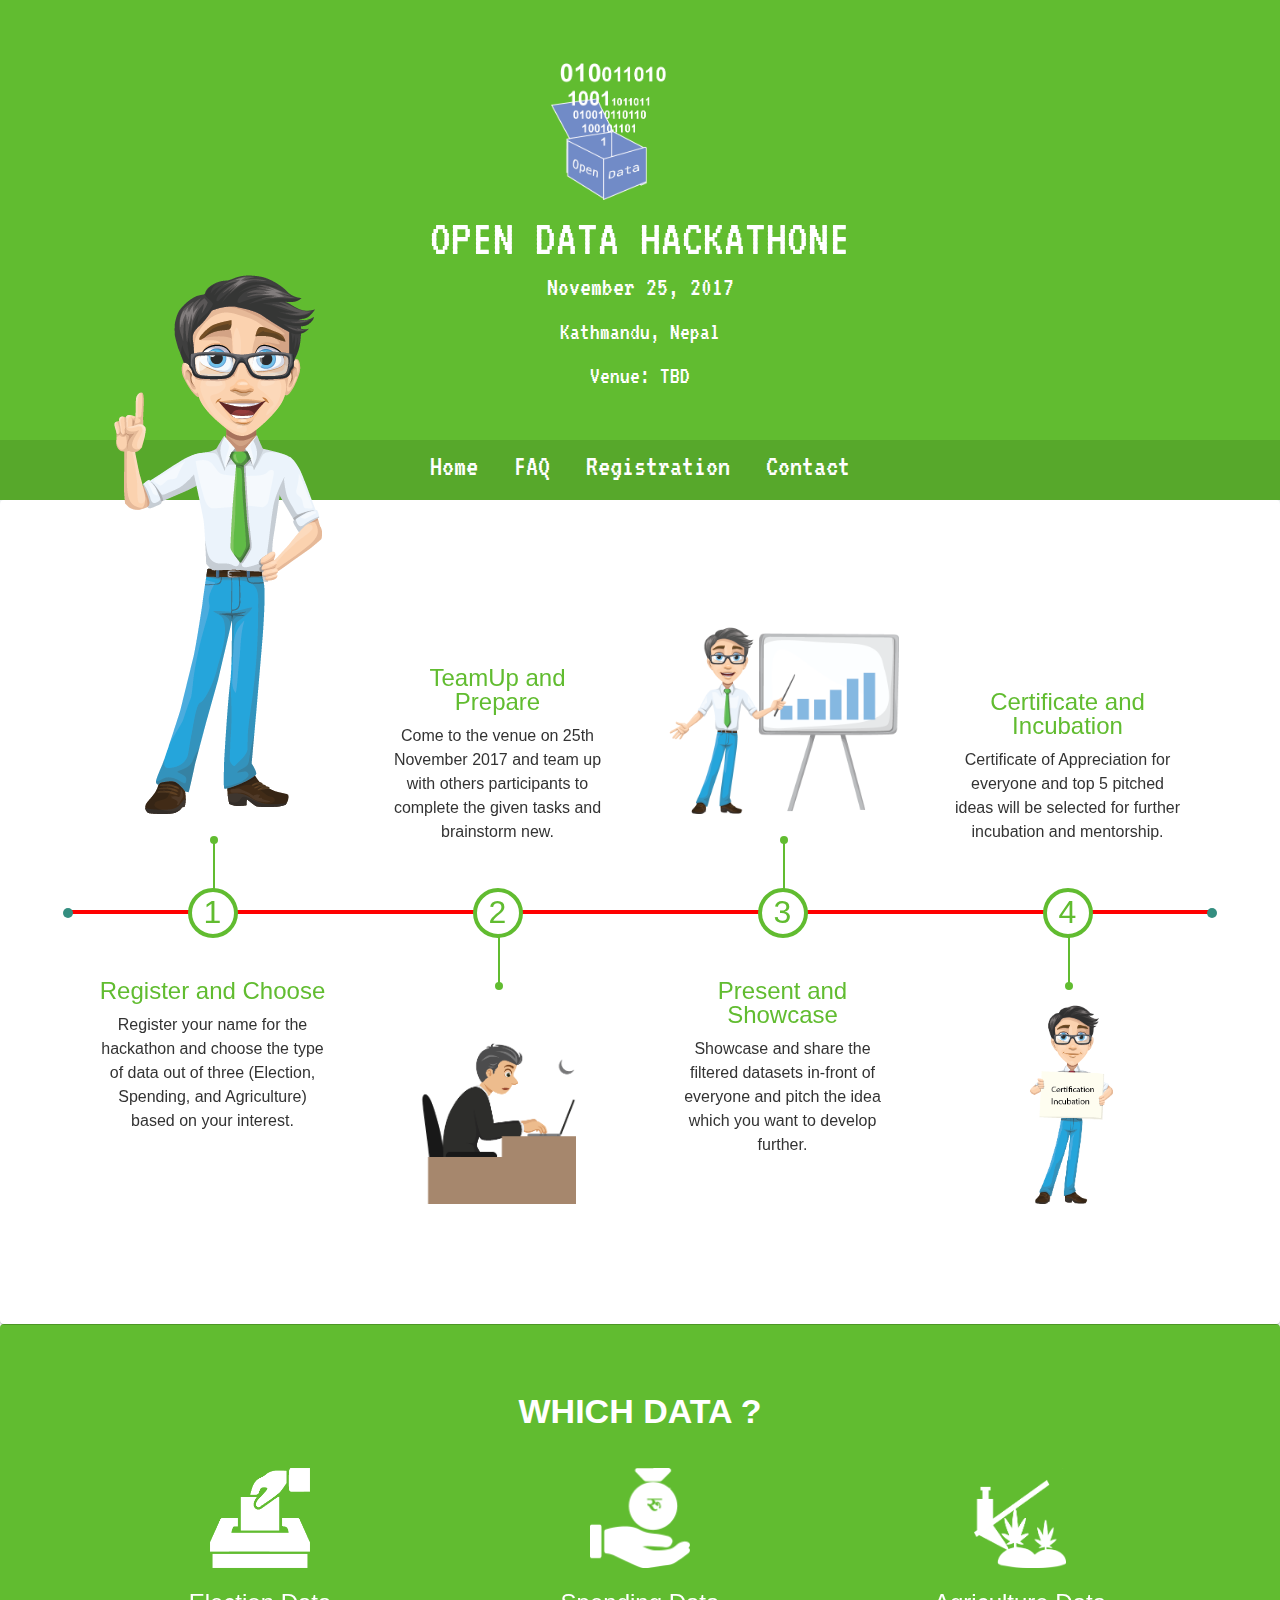
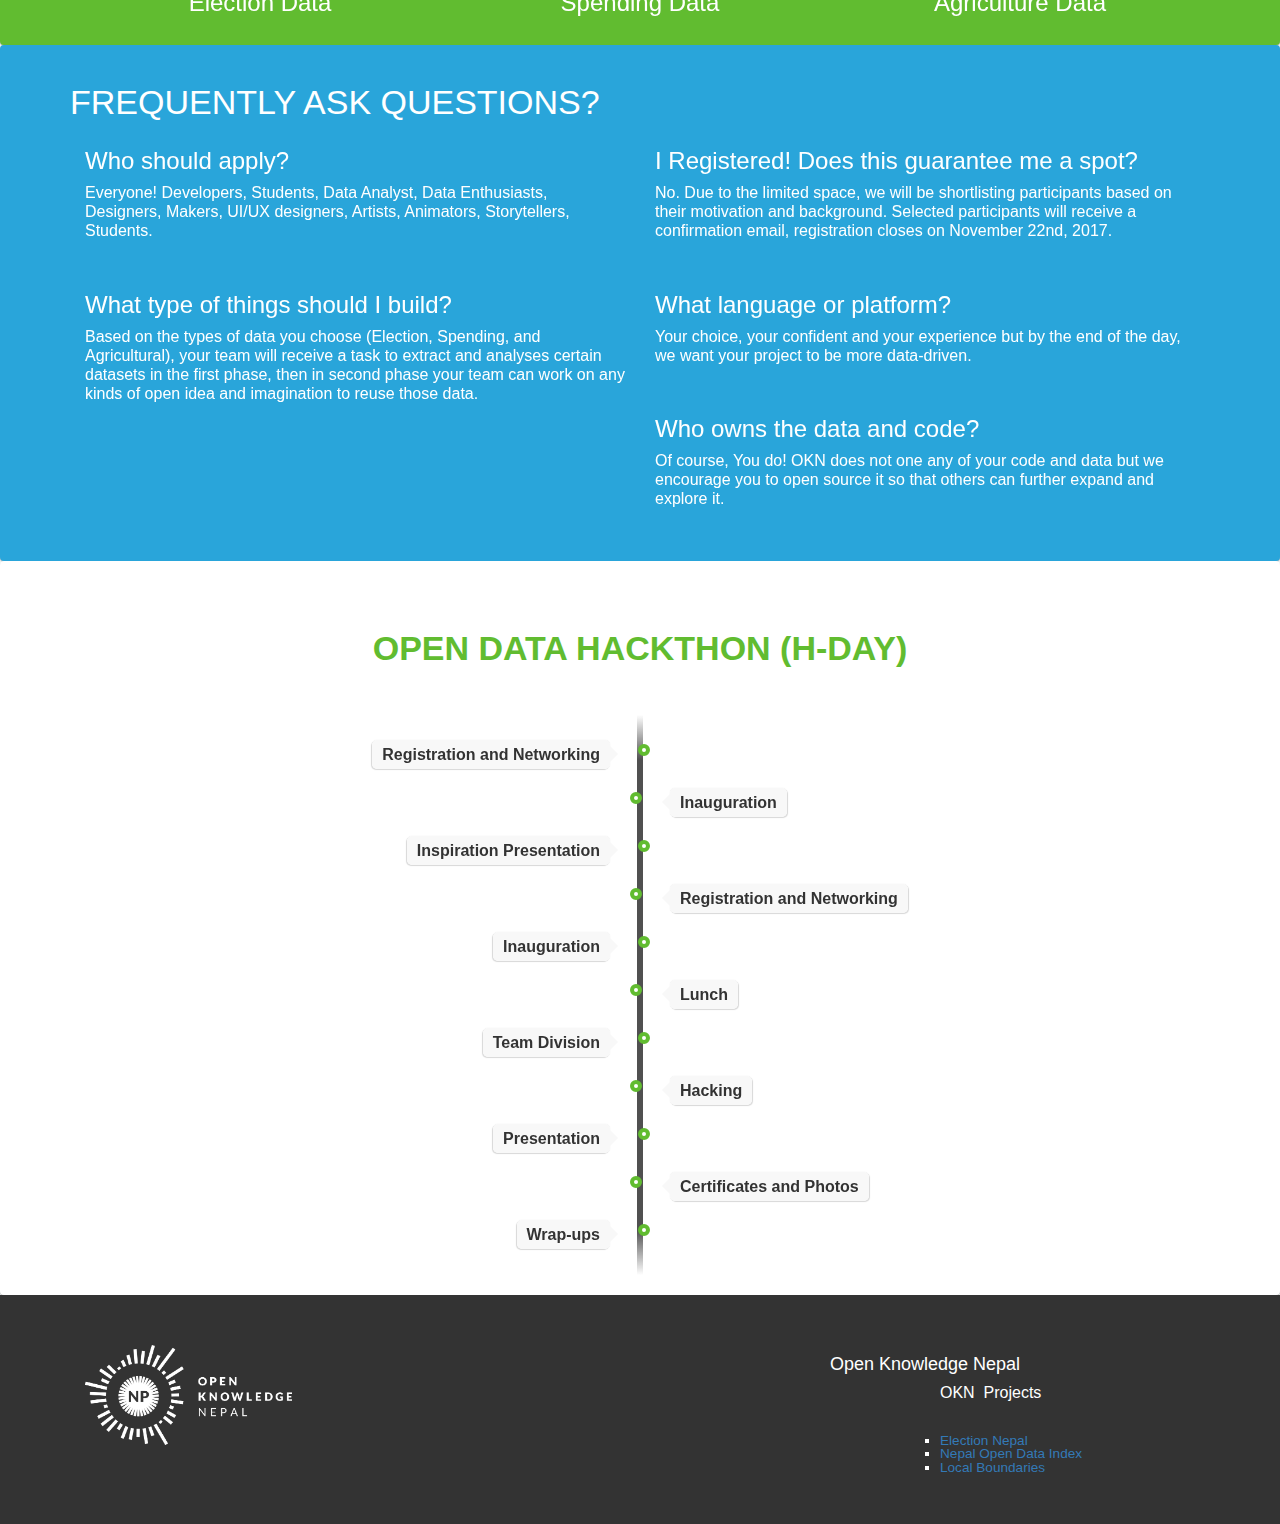
==== hackathon/index.html @ 84416dfc "UPDATE" ====
<!DOCTYPE html>
<html >
<head>
  <meta charset="UTF-8">
        <title> OKN | OPEN DATA HACKATHONE </title>



  <link rel="stylesheet" href="https://maxcdn.bootstrapcdn.com/bootstrap/3.3.7/css/bootstrap.min.css">
  <link rel="stylesheet" href="css/style.css">


  
</head>
  
  <header>
    <img src="images/data.png" height="200px" ></img>
    <h1>Open Data Hackathone</h1>
    <h2>November 25, 2017</h2>
    <h3>Kathmandu, Nepal</h3>
  <h3> Venue: TBD </h3>
    <nav>
      <a href="http://odap.oknp.org">Home</a>
      <a href="#FAQ">FAQ</a>
      <a href="https://goo.gl/forms/lzA3d8S7nV1Gvl553">Registration</a>
      <a  href="mailto:openknowledgenepal@gmail.com?Subject=Open%20Data%20Hackathon">Contact</a>
    </nav>
  </header>

  <section class="ps-timeline-sec">
    <div class="container">
      <ol class="ps-timeline">
        <li>
          <div class="img-handler-top">
            <img src="images/pitch.png" alt=""/>
          </div>
          <div class="ps-bot">
            <h3>Register and Choose</h3>
            <p>Register your name for the hackathon and choose the type of data out of three (Election, Spending, and Agriculture) based on your interest.</p>
          </div>
          <span class="ps-sp-top">1</span>
        </li>
        <li>
          <div class="img-handler-bot">
            <img src="images/prepare.png" alt=""/ height="200px">
          </div>
          <div class="ps-top">
            <h3>TeamUp and Prepare</h3>
            <p>Come to the venue on 25th November 2017 and team up with others participants to complete the given tasks and brainstorm new.
            </p>
          </div>
          <span class="ps-sp-bot">2</span>
        </li>
        <li>
          <div class="img-handler-top">
            <img src="images/present.png" height="200px" alt=""/>
          </div>
          <div class="ps-bot">
            <h3>Present and Showcase</h3>
            <p>Showcase and share the filtered datasets in-front of everyone and pitch the idea which you want to develop further.
            </p>
          </div>
          <span class="ps-sp-top">3</span>
        </li>
        <li>
          <div class="img-handler-bot">
            <img src="images/price.png" height="200px" alt=""/>
          </div>
          <div class="ps-top">
            <h3>Certificate and Incubation</h3>
            <p>Certificate of Appreciation for everyone and top 5 pitched ideas will be selected for further incubation and mentorship.</p>
          </div>
          <span class="ps-sp-bot">4</span>
        </li>
       

      </ol>
    </div>
  </section>
  <section class="section-green">
    <div class="container">
      <h2 class="section-title">Which Data ?</h2>
      <div class="col-sm-4 text-center">
        <img src="images/election.png" height="100px" ></img>
        <h3>Election Data</h3>
      </div>
      <div class="col-sm-4 text-center">
        <img src="images/spending.png" height="100px" ></img>
        <h3>Spending Data</h3>

      </div>
      <div class="col-sm-4 text-center">
        <img src="images/climate.png" height="100px" ></img>
        <h3>Agriculture Data</h3>
      </div>

      </div>
  </section>
  <section id="FAQ" class="section-blue">
    <div class="container ">
      <h2 class="white">Frequently Ask Questions?</h2>
      <div class="col-sm-6">
      <h3>Who should apply?</h3>
        <p>Everyone! Developers, Students, Data Analyst, Data Enthusiasts, Designers, Makers, UI/UX designers, Artists, Animators, Storytellers, Students.</P>
      </div>
      <div class="col-sm-6">
       <h3>I Registered! Does this guarantee me a spot?</h3>
        <p>No. Due to the limited space, we will be shortlisting participants based on their motivation and background. Selected participants will receive a confirmation email, registration closes on November 22nd, 2017.</P>
      </div>
      <div class="col-sm-6">
        <h3>What type of things should I build?</h3>
        <p>Based on the types of data you choose (Election, Spending, and Agricultural), your team will receive a task to extract and analyses certain datasets in the first phase, then in second phase your team can work on any kinds of open idea and imagination to reuse those data.</p>
      </div>
      <div class="col-sm-6">
        <h3>What language or platform?</h3>
        <p>Your choice, your confident and your experience but by the end of the day, we want your project to be more data-driven.</p>
      </div>
      <div class="col-sm-6">
        <h3>Who owns the data and code?</h3>
        <p>Of course, You do! OKN does not one any of your code and data but we encourage you to open source it so that others can further expand and explore it.</p>
      </div>
    </div>


  </section>
  <link href='https://fonts.googleapis.com/css?family=Open+Sans:400,300,300italic,400italic,600,600italic,700,700italic' rel='stylesheet' type='text/css'>
  
<!-- The Timeline -->
<section>
      <h2 class="section-title green">Open Data Hackthon (H-Day)</h2>
<ul class="timeline">
  <li>
    <div class="direction-l">
      <div class="flag-wrapper">
        <span class="flag">Registration and Networking</span>
      </div>
    </div>
  </li>
  <li>
    <div class="direction-r">
      <div class="flag-wrapper">
        <span class="flag">Inauguration</span>
      </div>
    </div>
  </li>
  <li>
    <div class="direction-l">
      <div class="flag-wrapper">
        <span class="flag">Inspiration Presentation</span>
      </div>
    </div>
  </li>
    <li>
    <div class="direction-r">
      <div class="flag-wrapper">
        <span class="flag">Registration and Networking</span>
      </div>
    </div>
  </li>
    <li>
    <div class="direction-l">
      <div class="flag-wrapper">
        <span class="flag">Inauguration</span>
      </div>
    </div>
  </li>
    <li>
    <div class="direction-r">
      <div class="flag-wrapper">
        <span class="flag">Lunch</span>
      </div>
    </div>
  </li>
    <li>
    <div class="direction-l">
      <div class="flag-wrapper">
        <span class="flag">Team Division</span>
      </div>
    </div>
  </li>
      <li>
    <div class="direction-r">
      <div class="flag-wrapper">
        <span class="flag">Hacking</span>
      </div>
    </div>
  </li>
  <li>
    <div class="direction-l">
      <div class="flag-wrapper">
        <span class="flag">Presentation</span>
      </div>
    </div>
  </li>
  <li>
    <div class="direction-r">
      <div class="flag-wrapper">
        <span class="flag">Certificates and Photos</span>
      </div>
    </div>
  </li>
  <li>
    <div class="direction-l">
      <div class="flag-wrapper">
        <span class="flag">Wrap-ups</span>
      </div>
    </div>
  </li>
</ul>

</section>

  <!--<div class="wrapper">-->
    <!--<section id='steezy'>-->
      <!--<h2> This is some steezy stuff</h2>-->
      <!--<p>Lorem ipsum dolor sit amet, consectetur adipisicing elit. Harum enim sunt delectus, reiciendis omnis laudantium animi, et nulla quidem, aliquam aliquid. A consectetur deleniti voluptates eius neque, voluptate voluptatibus nostrum! Lorem ipsum dolor sit amet, consectetur adipisicing elit. Ex libero cupiditate deserunt earum, fuga, ab labore esse animi, nihil est tenetur non delectus perferendis. Maxime accusamus ea rem sint at!</p>-->

      <!--<p>Lorem ipsum dolor sit amet, consectetur adipisicing elit. Harum enim sunt delectus, reiciendis omnis laudantium animi, et nulla quidem, aliquam aliquid. A consectetur deleniti voluptates eius neque, voluptate voluptatibus nostrum! Lorem ipsum dolor sit amet, consectetur adipisicing elit. A ut aspernatur omnis neque iusto. Veritatis rem ad atque optio perferendis. Dolorum qui consequatur, repellat soluta impedit porro totam molestiae sit.</p>-->

      <!--<p>Lorem ipsum dolor sit amet, consectetur adipisicing elit. Harum enim sunt delectus, reiciendis omnis laudantium animi, et nulla quidem, aliquam aliquid. A consectetur deleniti voluptates eius neque, voluptate voluptatibus nostrum! Lorem ipsum dolor sit amet, consectetur adipisicing elit. Possimus iusto, omnis quas, rem minus cupiditate, sunt voluptates minima sint nemo ipsa itaque consequatur dolor, quam necessitatibus vitae. Quod, eaque, quam.</p>-->

      <!--<p>Lorem ipsum dolor sit amet, consectetur adipisicing elit. Harum enim sunt delectus, reiciendis omnis laudantium animi, et nulla quidem, aliquam aliquid. A consectetur deleniti voluptates eius neque, voluptate voluptatibus nostrum!</p>-->

      <!--<p>Lorem ipsum dolor sit amet, consectetur adipisicing elit. Harum enim sunt delectus, reiciendis omnis laudantium animi, et nulla quidem, aliquam aliquid. A consectetur deleniti voluptates eius neque, voluptate voluptatibus nostrum!</p>-->
    <!--</section>-->

    <!--<section id='real'>-->
      <!--<h2> Keepin' it real</h2>-->
      <!--<p>Lorem ipsum dolor sit amet, consectetur adipisicing elit. Harum enim sunt delectus, reiciendis omnis laudantium animi, et nulla quidem, aliquam aliquid. A consectetur deleniti voluptates eius neque, voluptate voluptatibus nostrum!</p>-->

      <!--<p>Lorem ipsum dolor sit amet, consectetur adipisicing elit. Harum enim sunt delectus, reiciendis omnis laudantium animi, et nulla quidem, aliquam aliquid. A consectetur deleniti voluptates eius neque, voluptate voluptatibus nostrum!</p>-->

      <!--<p>Lorem ipsum dolor sit amet, consectetur adipisicing elit. Harum enim sunt delectus, reiciendis omnis laudantium animi, et nulla quidem, aliquam aliquid. A consectetur deleniti voluptates eius neque, voluptate voluptatibus nostrum!</p>-->

      <!--<p>Lorem ipsum dolor sit amet, consectetur adipisicing elit. Harum enim sunt delectus, reiciendis omnis laudantium animi, et nulla quidem, aliquam aliquid. A consectetur deleniti voluptates eius neque, voluptate voluptatibus nostrum!</p>-->

      <!--<p>Lorem ipsum dolor sit amet, consectetur adipisicing elit. Harum enim sunt delectus, reiciendis omnis laudantium animi, et nulla quidem, aliquam aliquid. A consectetur deleniti voluptates eius neque, voluptate voluptatibus nostrum!</p>-->

    <!--</section>-->

    <!--<section id='big'>-->
      <!--<h2>Go big, or go home</h2>-->
      <!--<p>Lorem ipsum dolor sit amet, consectetur adipisicing elit. Harum enim sunt delectus, reiciendis omnis laudantium animi, et nulla quidem, aliquam aliquid. A consectetur deleniti voluptates eius neque, voluptate voluptatibus nostrum!</p>-->

      <!--<p>Lorem ipsum dolor sit amet, consectetur adipisicing elit. Harum enim sunt delectus, reiciendis omnis laudantium animi, et nulla quidem, aliquam aliquid. A consectetur deleniti voluptates eius neque, voluptate voluptatibus nostrum!</p>-->

      <!--<p>Lorem ipsum dolor sit amet, consectetur adipisicing elit. Harum enim sunt delectus, reiciendis omnis laudantium animi, et nulla quidem, aliquam aliquid. A consectetur deleniti voluptates eius neque, voluptate voluptatibus nostrum!</p>-->

      <!--<p>Lorem ipsum dolor sit amet, consectetur adipisicing elit. Harum enim sunt delectus, reiciendis omnis laudantium animi, et nulla quidem, aliquam aliquid. A consectetur deleniti voluptates eius neque, voluptate voluptatibus nostrum!</p>-->

      <!--<p>Lorem ipsum dolor sit amet, consectetur adipisicing elit. Harum enim sunt delectus, reiciendis omnis laudantium animi, et nulla quidem, aliquam aliquid. A consectetur deleniti voluptates eius neque, voluptate voluptatibus nostrum!</p>-->

    <!--</section>-->
  <!--</div>-->
</body>
<footer>
<div class="container ">
      <div class="col-sm-6">
      <img src="images/oknlogo-white.png" class="footer-logo">
      </div>
      <div class="col-sm-6 text-center">
        <h4 class="white">Open Knowledge Nepal<br></h4></div>
          <div class="col-md-3 pull-right">
                <p class="address-bold-line" >OKN &nbsp;Projects&nbsp;</p>
                <ul class="address small" style="list-style-type:square"> 
                    <li>
                        <a href="http://electionnepal.org">Election Nepal</a>
                    </li>
                    <li>
                        <a href="http://np-city.census.okfn.org">Nepal Open Data Index</a>
                    </li>
                    <li>
                        <a href="http://localboundries.oknp.org">Local Boundaries</a>
                    </li>
                </ul>
            </div>

</footer>
  <script src='http://cdnjs.cloudflare.com/ajax/libs/jquery/2.1.3/jquery.min.js'></script>

    <script  src="js/index.js"></script>
    <script src="jquery.nav.js"></script>
  <script>
    $(document).ready(function() {
      $('#nav').onePageNav();
    });
  </script>

</body>
</html>
---- hackathon/css/style.css ----
@import url('https://fonts.googleapis.com/css?family=VT323');

html, body, div, span, applet, object, iframe,
 p, blockquote, pre,
a, abbr, acronym, address, big, cite, code,
del, dfn, em, img, ins, kbd, q, s, samp,
small, strike, strong, sub, sup, tt, var,
b, u, i, center,
dl, dt, dd, ol, ul, li,
fieldset, form, label, legend,
table, caption, tbody, tfoot, thead, tr, th, td,
article, aside, canvas, details, embed,
figure, figcaption, footer, header, hgroup,
menu, nav, output, ruby, section, summary,
time, mark, audio, video {
  margin: 0;
  padding: 0;
  border: 0;
  font: inherit;
  font-size: 100%;
  vertical-align: baseline;
}

h1,h2,h3,h4,h5,h6{
  line-height: 1;
}

html {
  line-height: 1;
}

ol, ul {
  list-style: none;
}

table {
  border-collapse: collapse;
  border-spacing: 0;
}

caption, th, td {
  text-align: left;
  font-weight: normal;
  vertical-align: middle;
}

q, blockquote {
  quotes: none;
}
q:before, q:after, blockquote:before, blockquote:after {
  content: "";
  content: none;
}

a img {
  border: none;
}

article, aside, details, figcaption, figure, footer, header, hgroup, main, menu, nav, section, summary {
  display: block;
}

* {
  -moz-box-sizing: border-box;
  -webkit-box-sizing: border-box;
  box-sizing: border-box;
}

body {
  background-color: #ecf0f1;
  font-family: helvetica, arial, sans-serif;
  font-size: 16px;
  padding-top: 330px;
  -moz-transition: padding-top 0.5s ease;
  -o-transition: padding-top 0.5s ease;
  -webkit-transition: padding-top 0.5s ease;
  transition: padding-top 0.5s ease;
}

header {
  font-family: 'VT323', monospace;
  width: 100%;
  color: #ffffff;
  height: 500px;
  background-color: #61BC30;
  text-align: center;
  position: relative;
  position: fixed;
  top: 0;
  overflow: hidden;
  -moz-transition: all 0.5s ease;
  -o-transition: all 0.5s ease;
  -webkit-transition: all 0.5s ease;
  transition: all 0.5s ease;
}
header h1{
font-size: 40px;
}

footer{
  background-color: #333;
  color: #fff;
  padding: 50px 20px;
}
header img{
  padding-top: 30px;
}
header h1  {
  font-size: 52px;
  color: #fff;
  line-height: 30px;
  text-transform: uppercase;
  font-weight: 100;
  -moz-transition: all 0.3s ease;
  -o-transition: all 0.3s ease;
  -webkit-transition: all 0.3s ease;
  transition: all 0.3s ease;
}
header h2 {
  font-size: 27px;
  color: #fff;
  text-transform: none;
  -moz-transition: all 0.3s ease;
  -o-transition: all 0.3s ease;
  -webkit-transition: all 0.3s ease;
  transition: all 0.3s ease;
}

header nav {
  position: absolute;
  bottom: 0;
  height: 60px;
  line-height: 60px;
  width: 100%;
  background-color: rgba(0, 0, 0, 0.1);
}
header nav a {
  font-size: 30px;
  color: #fff;
  display: inline-block;
  padding: 10px 15px;
  line-height: 1;
  text-decoration: none;
  -moz-border-radius: 2px;
  -webkit-border-radius: 2px;
  border-radius: 2px;
}
header nav a:hover {
  background-color: red;
  color:#fff;
  text-decoration: none;
  -moz-box-shadow: 0 0 0 1px #fff;
  -webkit-box-shadow: 0 0 0 1px #fff;
  box-shadow: 0 0 0 1px #fff;
}

h2 {
  font-size: 34px;
  text-transform: uppercase;
  font-weight: 100;
  line-height: 1;
  color: #2c3e50;
}

p {
  margin-bottom: 2rem;
  line-height: 1.2;
  font-weight: 200;
}
.white{
  color:#fff;
}
.green{
  color:#61BC30 !important;
}


.wrapper {
  width: 800px;
  margin: 0 auto;
}
.section-green{
  color:#fff;
  background-color:#61BC30 ;
}
.section-blue{
  color:#fff;
  background-color:#29A5DA ;
}

section {
  padding: 20px;
  margin: 0;
  background-color: #fff;
  -moz-border-radius: 4px;
  -webkit-border-radius: 4px;
  border-radius: 4px;
  -moz-box-shadow: 0 1px 0 rgba(0, 0, 0, 0.2);
  -webkit-box-shadow: 0 1px 0 rgba(0, 0, 0, 0.2);
  box-shadow: 0 1px 0 rgba(0, 0, 0, 0.2);
}
.section-title{
  padding:30px 0;
  color:#fff;
  font-weight: 800;
  font-size: 34px;
  text-align: center;
}

.footer-logo{
  height: 100px;
}



.ps-timeline-sec {
  margin-top: 170px;
  position: relative;
  background: #fff;
}
.ps-timeline-sec .container {
  position: relative;
}
@media screen and (max-width: 767px) {
  .ps-timeline-sec .container ol:before {
    background: #348e80;
    content: "";
    width: 10px;
    height: 10px;
    border-radius: 100%;
    position: absolute;
    top: 130px !important;
    left: 36px !important;
  }
  .ps-timeline-sec .container ol:after {
    background: #348e80;
    content: "";
    width: 10px;
    height: 10px;
    border-radius: 100%;
    position: absolute;
    top: inherit !important;
    left: 36px;
  }
  .ps-timeline-sec .container ol.ps-timeline {
    margin: 130px 0 !important;
    border-left: 2px solid #348e80;
    padding-left: 0 !important;
    padding-top: 120px !important;
    border-top: 0 !important;
    margin-left: 25px !important;
  }
  .ps-timeline-sec .container ol.ps-timeline li {
    height: 220px;
    float: none !important;
    width: inherit !important;
  }
  .ps-timeline-sec .container ol.ps-timeline li:nth-child(2) .img-handler-bot img {
    width: 70px;
  }
  .ps-timeline-sec .container ol.ps-timeline li:last-child {
    margin: 0;
    bottom: 0 !important;
    height: 120px;
  }
  .ps-timeline-sec .container ol.ps-timeline li:last-child .img-handler-bot {
    bottom: 40px !important;
    width: 40% !important;
    margin-left: 25px !important;
    margin-top: 0 !important;
  }
  .ps-timeline-sec .container ol.ps-timeline li:last-child .img-handler-bot img {
    width: 100%;
  }
  .ps-timeline-sec .container ol.ps-timeline li:last-child .ps-top {
    margin-bottom: 0 !important;
    top: 20px;
    width: 50% !important;
  }
  .ps-timeline-sec .container ol.ps-timeline li span {
    left: 0 !important;
  }
  .ps-timeline-sec .container ol.ps-timeline li span.ps-sp-top:before {
    content: none !important;
  }
  .ps-timeline-sec .container ol.ps-timeline li span.ps-sp-top:after {
    content: none !important;
  }
  .ps-timeline-sec .container ol.ps-timeline li span.ps-sp-bot:before {
    content: none !important;
  }
  .ps-timeline-sec .container ol.ps-timeline li span.ps-sp-bot:after {
    content: none !important;
  }
  .ps-timeline-sec .container ol.ps-timeline li .img-handler-top {
    position: absolute !important;
    bottom: 150px !important;
    width: 30% !important;
    float: left !important;
    margin-left: 35px !important;
    margin-bottom: 0 !important;
  }
  .ps-timeline-sec .container ol.ps-timeline li .img-handler-top img {
    margin: 0 auto !important;
    width: 80% !important;
  }
  .ps-timeline-sec .container ol.ps-timeline li .img-handler-bot {
    position: absolute !important;
    bottom: 115px !important;
    width: 30% !important;
    float: left !important;
    margin-left: 35px !important;
    margin-bottom: 0 !important;
  }
  .ps-timeline-sec .container ol.ps-timeline li p {
    text-align: left !important;
    width: 100% !important;
    margin: 0 auto !important;
    margin-top: 0px !important;
  }
  .ps-timeline-sec .container ol.ps-timeline li .ps-top {
    width: 60% !important;
    float: right !important;
    right: 0;
    top: -40px;
  }
  .ps-timeline-sec .container ol.ps-timeline li .ps-bot {
    width: 60% !important;
    float: right !important;
    right: 0;
    top: -40px;
  }
}
.ps-timeline-sec .container ol:before {
  background: #348e80;
  content: "";
  width: 10px;
  height: 10px;
  border-radius: 100%;
  position: absolute;
  left: 8px;
  top: 49.5%;
}
.ps-timeline-sec .container ol:after {
  background: #348e80;
  content: "";
  width: 10px;
  height: 10px;
  border-radius: 100%;
  position: absolute;
  right: 8px;
  top: 49.5%;
}
.ps-timeline-sec .container ol.ps-timeline {
  margin: 390px 0;
  padding: 0;
  border-top: 4px solid red;
  list-style: none;
}
.ps-timeline-sec .container ol.ps-timeline li {
  float: left;
  width: 25%;
  padding-top: 30px;
  position: relative;
}
.ps-timeline-sec .container ol.ps-timeline li span {
  width: 50px;
  height: 50px;
  margin-left: -25px;
  background: #fff;
  border: 4px solid ;
  border-radius: 50%;
  box-shadow: 0 0 0 0px #fff;
  text-align: center;
  line-height: 40px;
  color: #61BC30;
  font-size: 2em;
  font-style: normal;
  position: absolute;
  top: -26px;
  left: 50%;
}
.ps-timeline-sec .container ol.ps-timeline li span.ps-sp-top:before {
  content: '';
  color: #61BC30;
  width: 2px;
  height: 50px;
  background: #61BC30;
  position: absolute;
  top: -50px;
  left: 50%;
}
.ps-timeline-sec .container ol.ps-timeline li span.ps-sp-top:after {
  content: '';
  color: #61BC30;
  width: 8px;
  height: 8px;
  background: #61BC30;
  position: absolute;
  bottom: 90px;
  left: 44%;
  border-radius: 100%;
}
.ps-timeline-sec .container ol.ps-timeline li span.ps-sp-bot:before {
  content: '';
  color: #61BC30;
  width: 2px;
  height: 50px;
  background: #61BC30;
  position: absolute;
  bottom: -50px;
  left: 50%;
}
.ps-timeline-sec .container ol.ps-timeline li span.ps-sp-bot:after {
  content: '';
  color: #61BC30;
  width: 8px;
  height: 8px;
  background: #61BC30;
  position: absolute;
  top: 90px;
  left: 44%;
  border-radius: 100%;
}
.ps-timeline-sec .container ol.ps-timeline li .img-handler-top {
  position: absolute;
  bottom: 0;
  margin-bottom: 130px;
  width: 100%;
}
.ps-timeline-sec .container ol.ps-timeline li .img-handler-top img {
  display: table;
  margin: 0 auto;
}
.ps-timeline-sec .container ol.ps-timeline li .img-handler-bot {
  position: absolute;
  margin-top: 60px;
  width: 100%;
}
.ps-timeline-sec .container ol.ps-timeline li .img-handler-bot img {
  display: table;
  margin: 0 auto;
}
.ps-timeline-sec .container ol.ps-timeline li p {
  text-align: center;
  width: 80%;
  margin: 0 auto;
  line-height: 1.5;
  font-weight: 300;
}
.ps-timeline-sec .container ol.ps-timeline li h3 {
  color: #61BC30;
  font-size: 24px;
  text-align: center;
  width: 80%;
  margin: 0 auto;
  padding-bottom: 10px;
}
.ps-timeline-sec .container ol.ps-timeline li .ps-top {
  position: absolute;
  bottom: 0;
  margin-bottom: 100px;
}
.ps-timeline-sec .container ol.ps-timeline li .ps-bot {
  position: absolute;
  margin-top: 35px;
}



.timeline {
  position: relative;
  width: 660px;
  margin: 0 auto;
  margin-top: 20px;
  padding: 1em 0;
  list-style-type: none;
}

.timeline:before {
  position: absolute;
  left: 50%;
  top: 0;
  content: ' ';
  display: block;
  width: 6px;
  height: 100%;
  margin-left: -3px;
  background: rgb(80,80,80);
  background: -moz-linear-gradient(top, rgba(80,80,80,0) 0%, rgb(80,80,80) 8%, rgb(80,80,80) 92%, rgba(80,80,80,0) 100%);
  background: -webkit-gradient(linear, left top, left bottom, color-stop(0%,rgba(30,87,153,1)), color-stop(100%,rgba(125,185,232,1)));
  background: -webkit-linear-gradient(top, rgba(80,80,80,0) 0%, rgb(80,80,80) 8%, rgb(80,80,80) 92%, rgba(80,80,80,0) 100%);
  background: -o-linear-gradient(top, rgba(80,80,80,0) 0%, rgb(80,80,80) 8%, rgb(80,80,80) 92%, rgba(80,80,80,0) 100%);
  background: -ms-linear-gradient(top, rgba(80,80,80,0) 0%, rgb(80,80,80) 8%, rgb(80,80,80) 92%, rgba(80,80,80,0) 100%);
  background: linear-gradient(to bottom, rgba(80,80,80,0) 0%, rgb(80,80,80) 8%, rgb(80,80,80) 92%, rgba(80,80,80,0) 100%);
  
  z-index: 5;
}

.timeline li {
  padding: 1em 0;
}

.timeline li:after {
  content: "";
  display: block;
  height: 0;
  clear: both;
  visibility: hidden;
}

.direction-l {
  position: relative;
  width: 300px;
  float: left;
  text-align: right;
}

.direction-r {
  position: relative;
  width: 300px;
  float: right;
}

.flag-wrapper {
  position: relative;
  display: inline-block;
  
  text-align: center;
}

.flag {
  position: relative;
  display: inline;
  background: rgb(248,248,248);
  padding: 6px 10px;
  border-radius: 5px;
  
  font-weight: 600;
  text-align: left;
}

.direction-l .flag {
  -webkit-box-shadow: -1px 1px 1px rgba(0,0,0,0.15), 0 0 1px rgba(0,0,0,0.15);
  -moz-box-shadow: -1px 1px 1px rgba(0,0,0,0.15), 0 0 1px rgba(0,0,0,0.15);
  box-shadow: -1px 1px 1px rgba(0,0,0,0.15), 0 0 1px rgba(0,0,0,0.15);
}

.direction-r .flag {
  -webkit-box-shadow: 1px 1px 1px rgba(0,0,0,0.15), 0 0 1px rgba(0,0,0,0.15);
  -moz-box-shadow: 1px 1px 1px rgba(0,0,0,0.15), 0 0 1px rgba(0,0,0,0.15);
  box-shadow: 1px 1px 1px rgba(0,0,0,0.15), 0 0 1px rgba(0,0,0,0.15);
}

.direction-l .flag:before,
.direction-r .flag:before {
  position: absolute;
  top: 50%;
  right: -40px;
  content: ' ';
  display: block;
  width: 12px;
  height: 12px;
  margin-top: -10px;
  background: #fff;
  border-radius: 10px;
  border: 4px solid #61BC30;
  z-index: 10;
}

.direction-r .flag:before {
  left: -40px;
}

.direction-l .flag:after {
  content: "";
  position: absolute;
  left: 100%;
  top: 50%;
  height: 0;
  width: 0;
  margin-top: -8px;
  border: solid transparent;
  border-left-color: rgb(248,248,248);
  border-width: 8px;
  pointer-events: none;
}

.direction-r .flag:after {
  content: "";
  position: absolute;
  right: 100%;
  top: 50%;
  height: 0;
  width: 0;
  margin-top: -8px;
  border: solid transparent;
  border-right-color: rgb(248,248,248);
  border-width: 8px;
  pointer-events: none;
}





/* ================ Timeline Media Queries ================ */

@media screen and (max-width: 660px) {

.timeline {
  width: 100%;
  padding: 4em 0 1em 0;
}

.timeline li {
  padding: 2em 0;
}

.direction-l,
.direction-r {
  float: none;
  width: 100%;

  text-align: center;
}

.flag-wrapper {
  text-align: center;
}

.flag {
  background: rgb(255,255,255);
  z-index: 15;
}

.direction-l .flag:before,
.direction-r .flag:before {
  position: absolute;
  top: -30px;
  left: 50%;
  content: ' ';
  display: block;
  width: 12px;
  height: 12px;
  margin-left: -9px;
  background: #fff;
  border-radius: 10px;
  border: 4px solid rgb(255,80,80);
  z-index: 10;
}

.direction-l .flag:after,
.direction-r .flag:after {
  content: "";
  position: absolute;
  left: 50%;
  top: -8px;
  height: 0;
  width: 0;
  margin-left: -8px;
  border: solid transparent;
  border-bottom-color: rgb(255,255,255);
  border-width: 8px;
  pointer-events: none;
}






}



/* Sticky Header Style */
/* ---------------------------------------- */
body.sticky-header {
  padding-top: 100px;
}
body.sticky-header header {
  z-index: 99;
  height: 60px;
  background-color: rgba(52, 152, 219, 0.9);
}
body.sticky-header header h1 {
  -moz-transform: scale(0, 0);
  -ms-transform: scale(0, 0);
  -webkit-transform: scale(0, 0);
  transform: scale(0, 0);
}
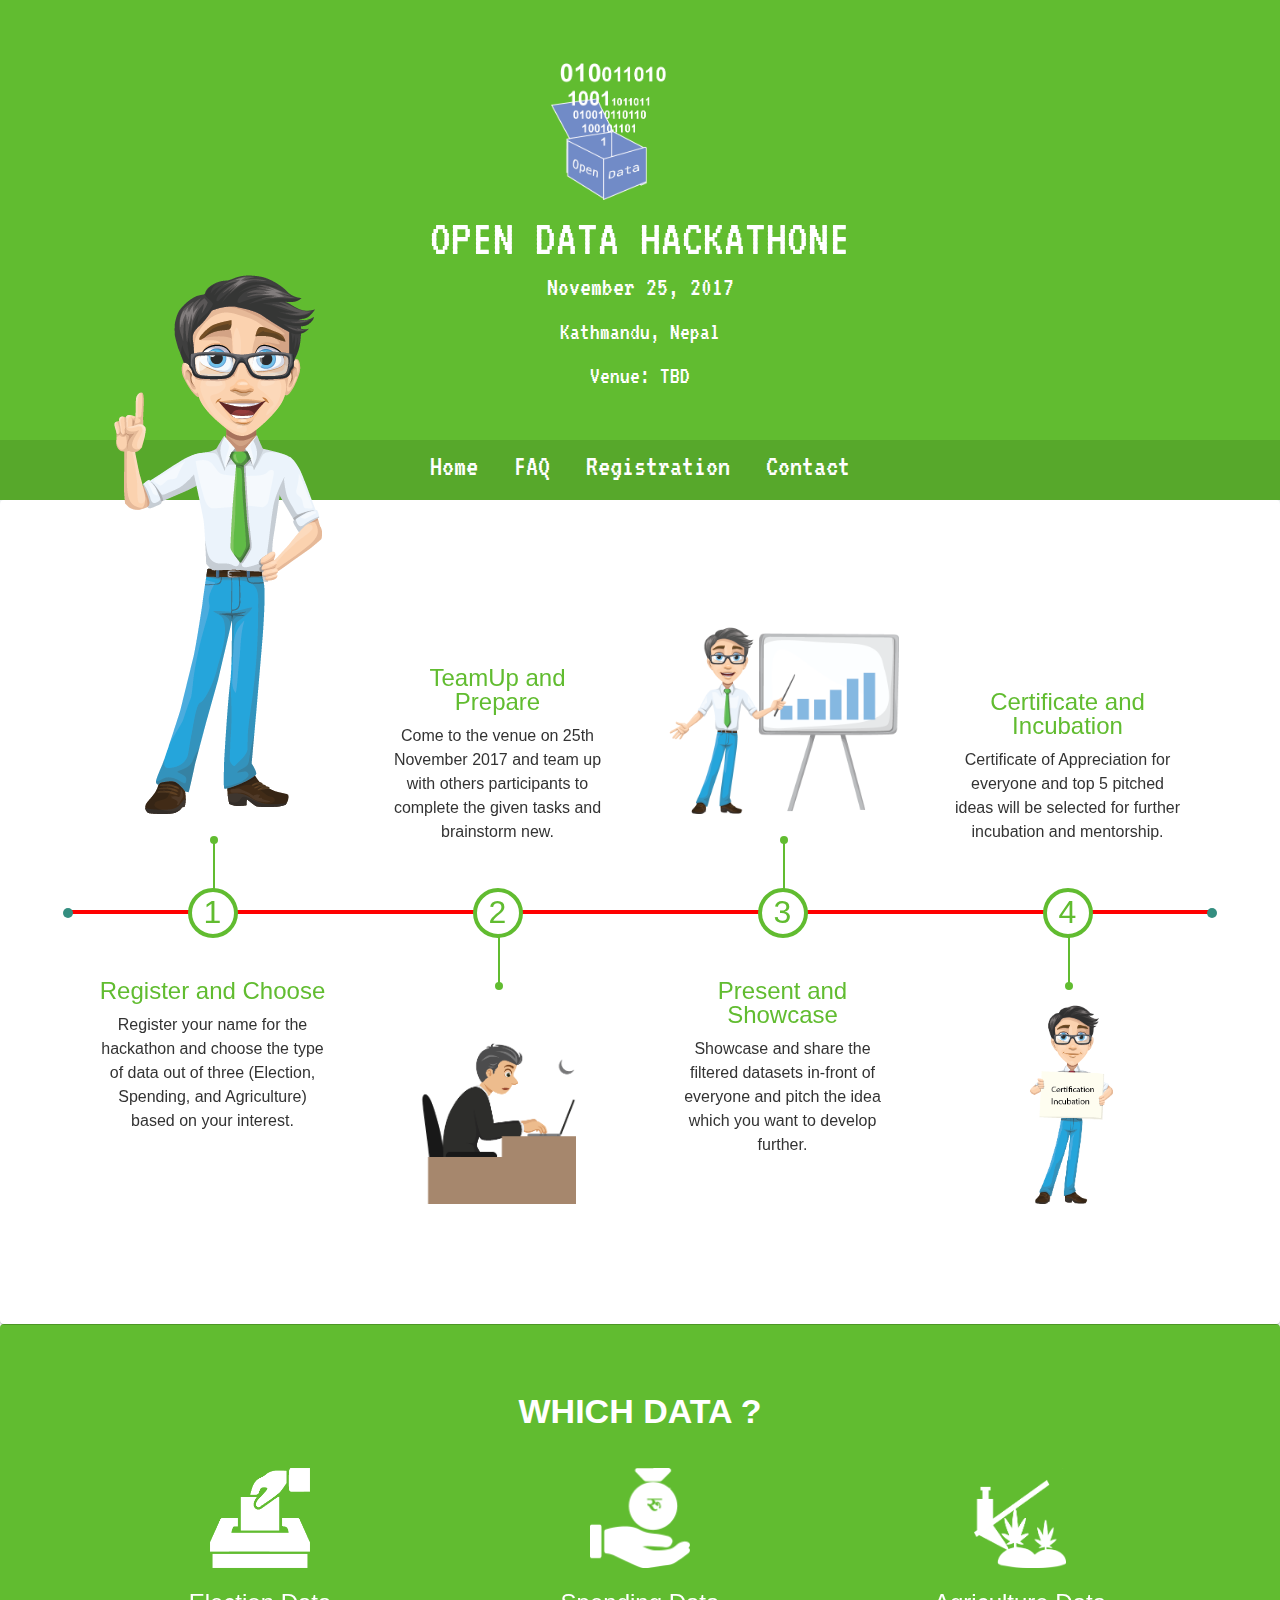
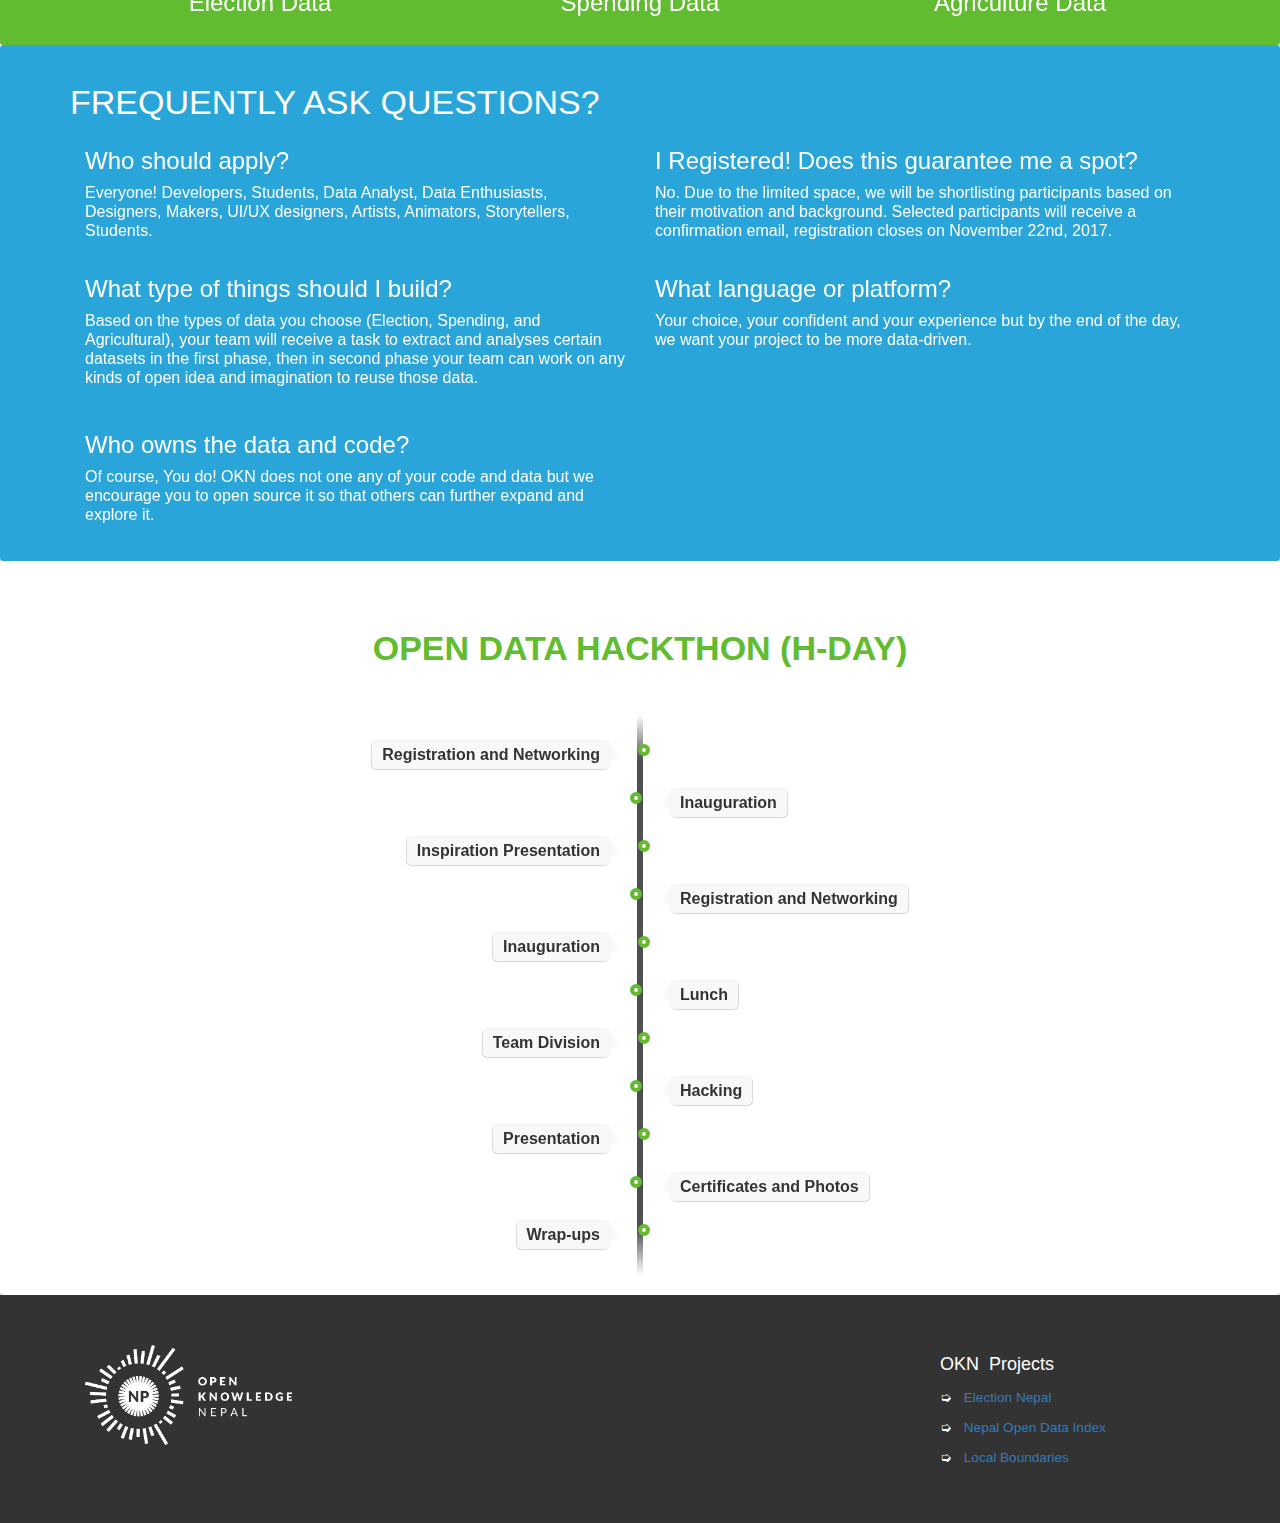
==== commit a3b5c8ee: "Updated" ====
--- a/hackathon/index.html
+++ b/hackathon/index.html
@@ -114,11 +114,14 @@
       <div class="col-sm-6">
         <h3>What language or platform?</h3>
         <p>Your choice, your confident and your experience but by the end of the day, we want your project to be more data-driven.</p>
+           <br>  <br>&nbsp; &nbsp; &nbsp;&nbsp; &nbsp; &nbsp;&nbsp; &nbsp;
+
+
       </div>
       <div class="col-sm-6">
         <h3>Who owns the data and code?</h3>
         <p>Of course, You do! OKN does not one any of your code and data but we encourage you to open source it so that others can further expand and explore it.</p>
-      </div>
+           </div>
     </div>
 
 
@@ -258,11 +261,10 @@
       <div class="col-sm-6">
       <img src="images/oknlogo-white.png" class="footer-logo">
       </div>
-      <div class="col-sm-6 text-center">
-        <h4 class="white">Open Knowledge Nepal<br></h4></div>
+
           <div class="col-md-3 pull-right">
-                <p class="address-bold-line" >OKN &nbsp;Projects&nbsp;</p>
-                <ul class="address small" style="list-style-type:square"> 
+                <h4 class="address-bold-line" >OKN &nbsp;Projects&nbsp;</h4>
+                <ul class="address small project" style="list-style-type:square"> 
                     <li>
                         <a href="http://electionnepal.org">Election Nepal</a>
                     </li>
--- a/hackathon/css/style.css
+++ b/hackathon/css/style.css
@@ -163,7 +163,7 @@
 }
 
 p {
-  margin-bottom: 2rem;
+  margin-bottom: 1em;
   line-height: 1.2;
   font-weight: 200;
 }
@@ -528,6 +528,22 @@
   
   text-align: center;
 }
+ ul.project {
+
+ }
+ul.project li {
+  line-height: 30px;
+  list-style: none;
+   
+
+}
+
+ul.project li:before  {
+   content: "➭"; /* Insert content that looks like bullets */
+    padding-right: 8px;
+    color: #fff; /* Or a color you prefer */
+
+}
 
 .flag {
   position: relative;
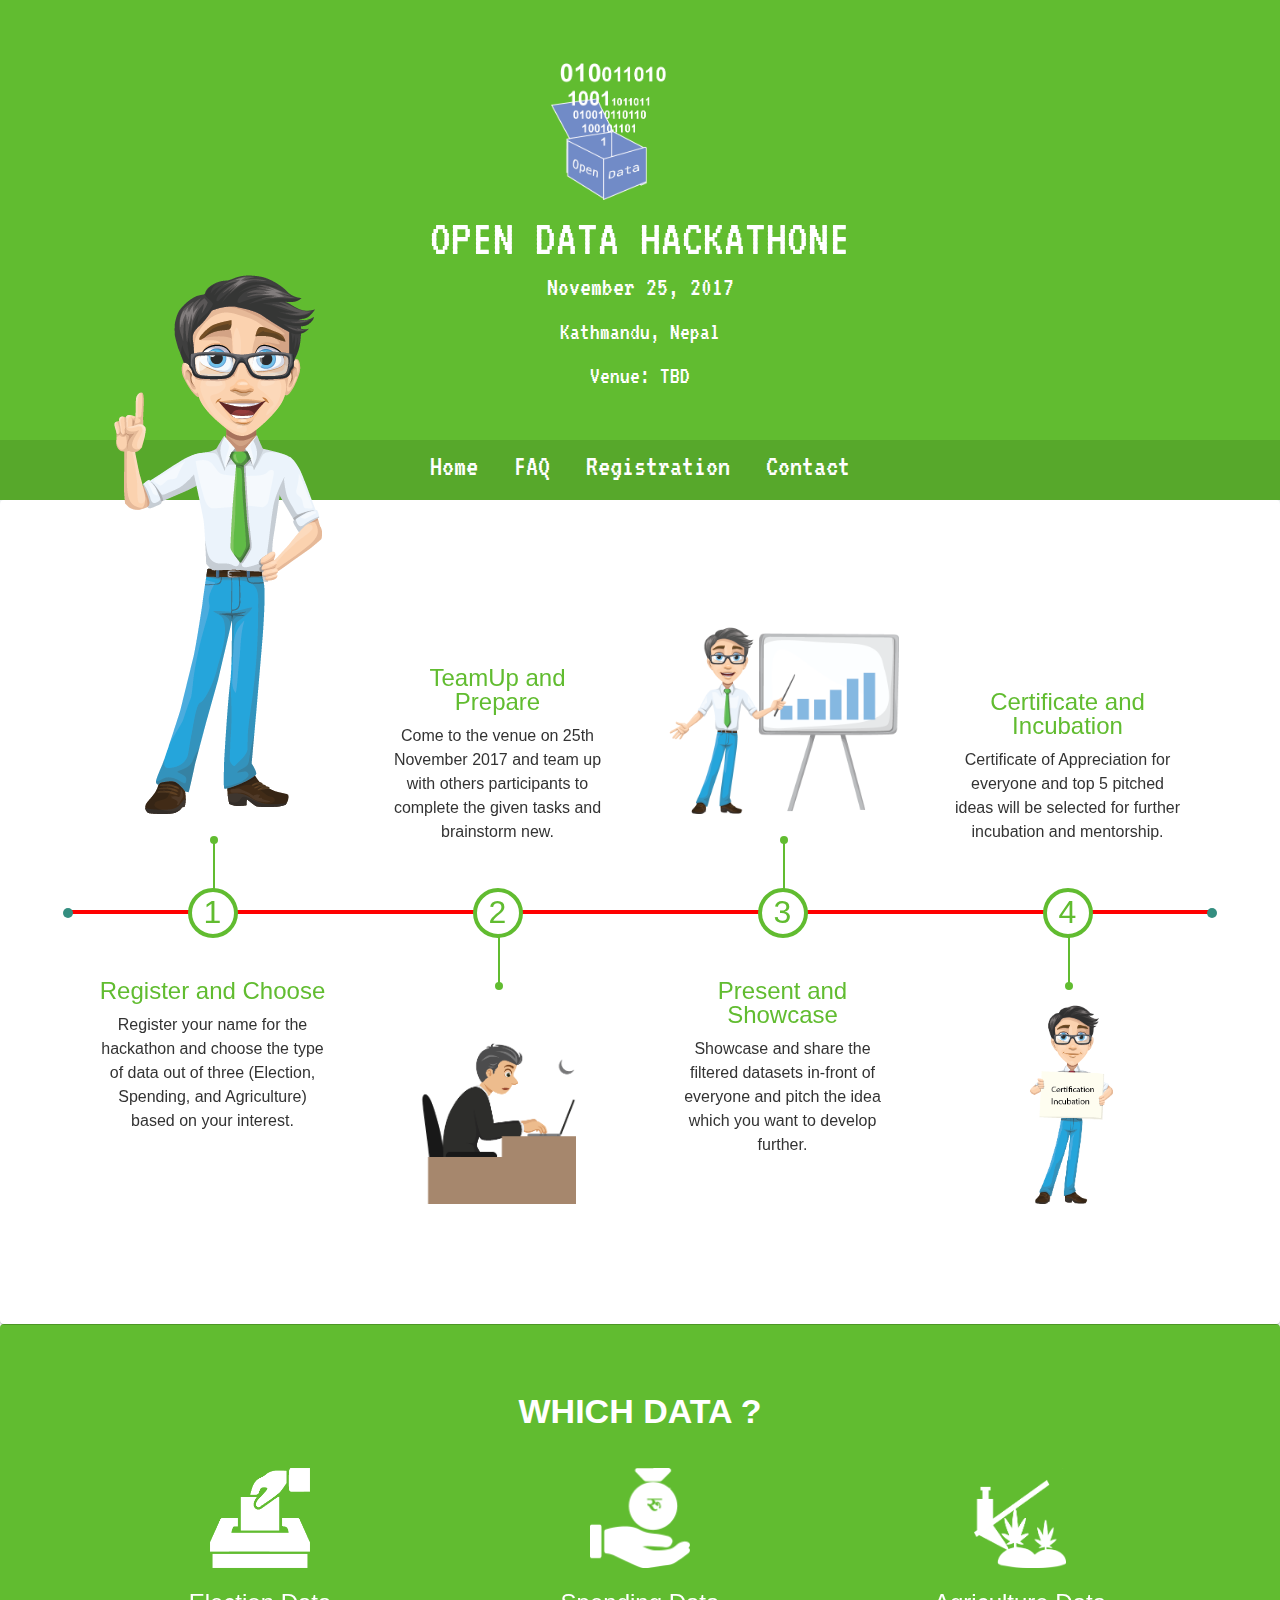
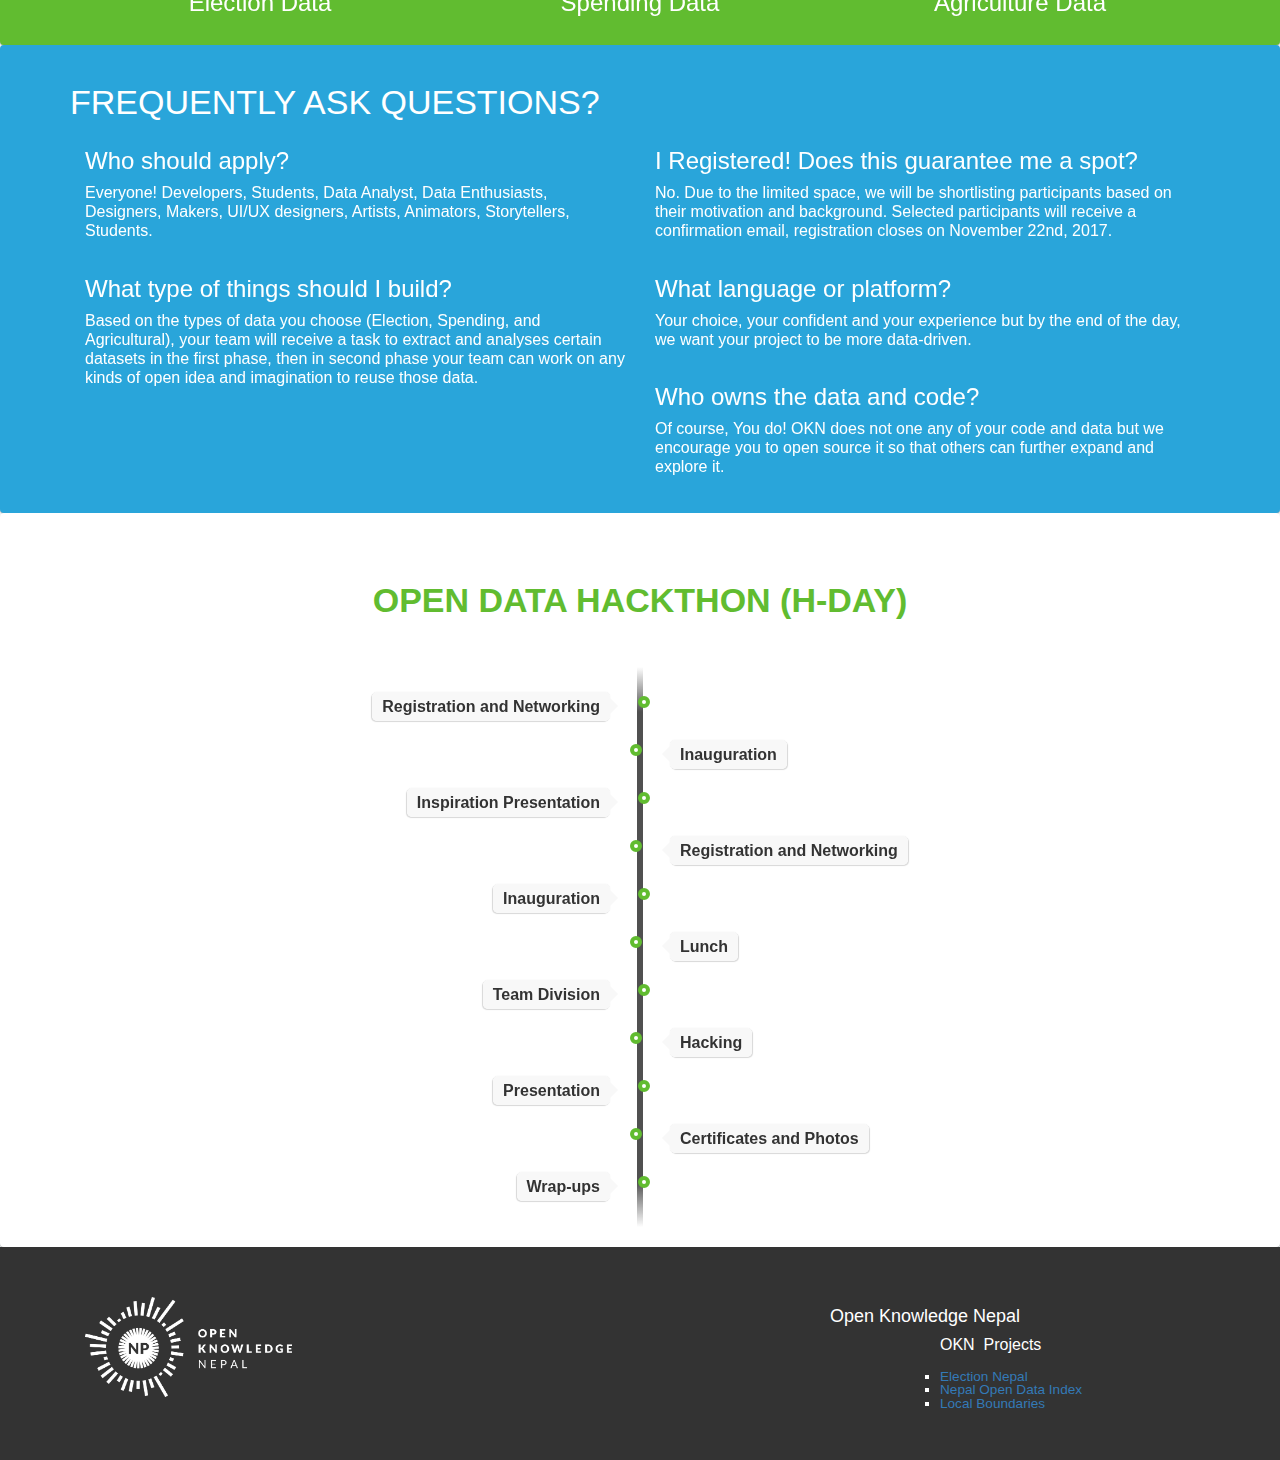
==== commit bc828b2f: "update" ====
--- a/hackathon/index.html
+++ b/hackathon/index.html
@@ -114,14 +114,11 @@
       <div class="col-sm-6">
         <h3>What language or platform?</h3>
         <p>Your choice, your confident and your experience but by the end of the day, we want your project to be more data-driven.</p>
-           <br>  <br>&nbsp; &nbsp; &nbsp;&nbsp; &nbsp; &nbsp;&nbsp; &nbsp;
-
-
       </div>
       <div class="col-sm-6">
         <h3>Who owns the data and code?</h3>
         <p>Of course, You do! OKN does not one any of your code and data but we encourage you to open source it so that others can further expand and explore it.</p>
-           </div>
+      </div>
     </div>
 
 
@@ -212,59 +209,17 @@
 </ul>
 
 </section>
-
-  <!--<div class="wrapper">-->
-    <!--<section id='steezy'>-->
-      <!--<h2> This is some steezy stuff</h2>-->
-      <!--<p>Lorem ipsum dolor sit amet, consectetur adipisicing elit. Harum enim sunt delectus, reiciendis omnis laudantium animi, et nulla quidem, aliquam aliquid. A consectetur deleniti voluptates eius neque, voluptate voluptatibus nostrum! Lorem ipsum dolor sit amet, consectetur adipisicing elit. Ex libero cupiditate deserunt earum, fuga, ab labore esse animi, nihil est tenetur non delectus perferendis. Maxime accusamus ea rem sint at!</p>-->
-
-      <!--<p>Lorem ipsum dolor sit amet, consectetur adipisicing elit. Harum enim sunt delectus, reiciendis omnis laudantium animi, et nulla quidem, aliquam aliquid. A consectetur deleniti voluptates eius neque, voluptate voluptatibus nostrum! Lorem ipsum dolor sit amet, consectetur adipisicing elit. A ut aspernatur omnis neque iusto. Veritatis rem ad atque optio perferendis. Dolorum qui consequatur, repellat soluta impedit porro totam molestiae sit.</p>-->
-
-      <!--<p>Lorem ipsum dolor sit amet, consectetur adipisicing elit. Harum enim sunt delectus, reiciendis omnis laudantium animi, et nulla quidem, aliquam aliquid. A consectetur deleniti voluptates eius neque, voluptate voluptatibus nostrum! Lorem ipsum dolor sit amet, consectetur adipisicing elit. Possimus iusto, omnis quas, rem minus cupiditate, sunt voluptates minima sint nemo ipsa itaque consequatur dolor, quam necessitatibus vitae. Quod, eaque, quam.</p>-->
-
-      <!--<p>Lorem ipsum dolor sit amet, consectetur adipisicing elit. Harum enim sunt delectus, reiciendis omnis laudantium animi, et nulla quidem, aliquam aliquid. A consectetur deleniti voluptates eius neque, voluptate voluptatibus nostrum!</p>-->
-
-      <!--<p>Lorem ipsum dolor sit amet, consectetur adipisicing elit. Harum enim sunt delectus, reiciendis omnis laudantium animi, et nulla quidem, aliquam aliquid. A consectetur deleniti voluptates eius neque, voluptate voluptatibus nostrum!</p>-->
-    <!--</section>-->
-
-    <!--<section id='real'>-->
-      <!--<h2> Keepin' it real</h2>-->
-      <!--<p>Lorem ipsum dolor sit amet, consectetur adipisicing elit. Harum enim sunt delectus, reiciendis omnis laudantium animi, et nulla quidem, aliquam aliquid. A consectetur deleniti voluptates eius neque, voluptate voluptatibus nostrum!</p>-->
-
-      <!--<p>Lorem ipsum dolor sit amet, consectetur adipisicing elit. Harum enim sunt delectus, reiciendis omnis laudantium animi, et nulla quidem, aliquam aliquid. A consectetur deleniti voluptates eius neque, voluptate voluptatibus nostrum!</p>-->
-
-      <!--<p>Lorem ipsum dolor sit amet, consectetur adipisicing elit. Harum enim sunt delectus, reiciendis omnis laudantium animi, et nulla quidem, aliquam aliquid. A consectetur deleniti voluptates eius neque, voluptate voluptatibus nostrum!</p>-->
-
-      <!--<p>Lorem ipsum dolor sit amet, consectetur adipisicing elit. Harum enim sunt delectus, reiciendis omnis laudantium animi, et nulla quidem, aliquam aliquid. A consectetur deleniti voluptates eius neque, voluptate voluptatibus nostrum!</p>-->
-
-      <!--<p>Lorem ipsum dolor sit amet, consectetur adipisicing elit. Harum enim sunt delectus, reiciendis omnis laudantium animi, et nulla quidem, aliquam aliquid. A consectetur deleniti voluptates eius neque, voluptate voluptatibus nostrum!</p>-->
-
-    <!--</section>-->
-
-    <!--<section id='big'>-->
-      <!--<h2>Go big, or go home</h2>-->
-      <!--<p>Lorem ipsum dolor sit amet, consectetur adipisicing elit. Harum enim sunt delectus, reiciendis omnis laudantium animi, et nulla quidem, aliquam aliquid. A consectetur deleniti voluptates eius neque, voluptate voluptatibus nostrum!</p>-->
-
-      <!--<p>Lorem ipsum dolor sit amet, consectetur adipisicing elit. Harum enim sunt delectus, reiciendis omnis laudantium animi, et nulla quidem, aliquam aliquid. A consectetur deleniti voluptates eius neque, voluptate voluptatibus nostrum!</p>-->
-
-      <!--<p>Lorem ipsum dolor sit amet, consectetur adipisicing elit. Harum enim sunt delectus, reiciendis omnis laudantium animi, et nulla quidem, aliquam aliquid. A consectetur deleniti voluptates eius neque, voluptate voluptatibus nostrum!</p>-->
-
-      <!--<p>Lorem ipsum dolor sit amet, consectetur adipisicing elit. Harum enim sunt delectus, reiciendis omnis laudantium animi, et nulla quidem, aliquam aliquid. A consectetur deleniti voluptates eius neque, voluptate voluptatibus nostrum!</p>-->
-
-      <!--<p>Lorem ipsum dolor sit amet, consectetur adipisicing elit. Harum enim sunt delectus, reiciendis omnis laudantium animi, et nulla quidem, aliquam aliquid. A consectetur deleniti voluptates eius neque, voluptate voluptatibus nostrum!</p>-->
-
-    <!--</section>-->
-  <!--</div>-->
 </body>
 <footer>
 <div class="container ">
       <div class="col-sm-6">
       <img src="images/oknlogo-white.png" class="footer-logo">
       </div>
-
+      <div class="col-sm-6 text-center">
+        <h4 class="white">Open Knowledge Nepal<br></h4></div>
           <div class="col-md-3 pull-right">
-                <h4 class="address-bold-line" >OKN &nbsp;Projects&nbsp;</h4>
-                <ul class="address small project" style="list-style-type:square"> 
+                <p class="address-bold-line" >OKN &nbsp;Projects&nbsp;</p>
+                <ul class="address small" style="list-style-type:square"> 
                     <li>
                         <a href="http://electionnepal.org">Election Nepal</a>
                     </li>
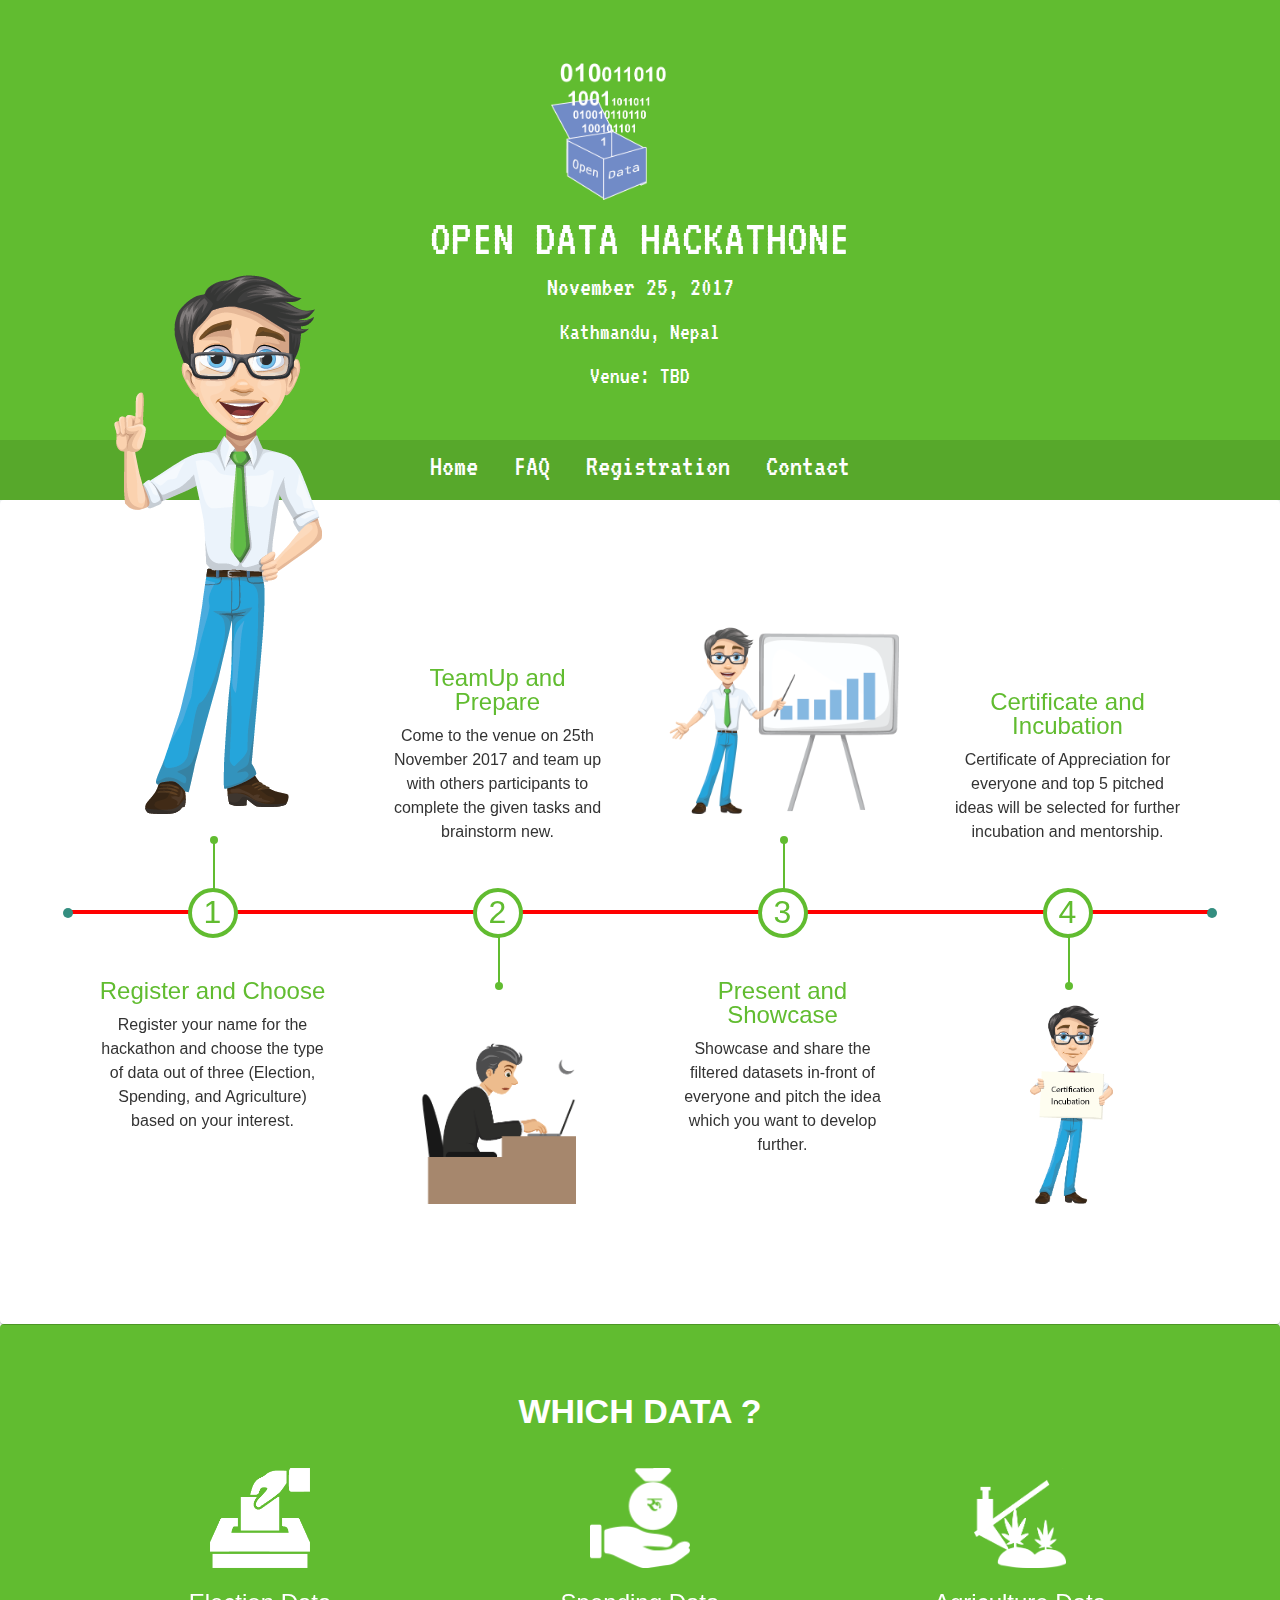
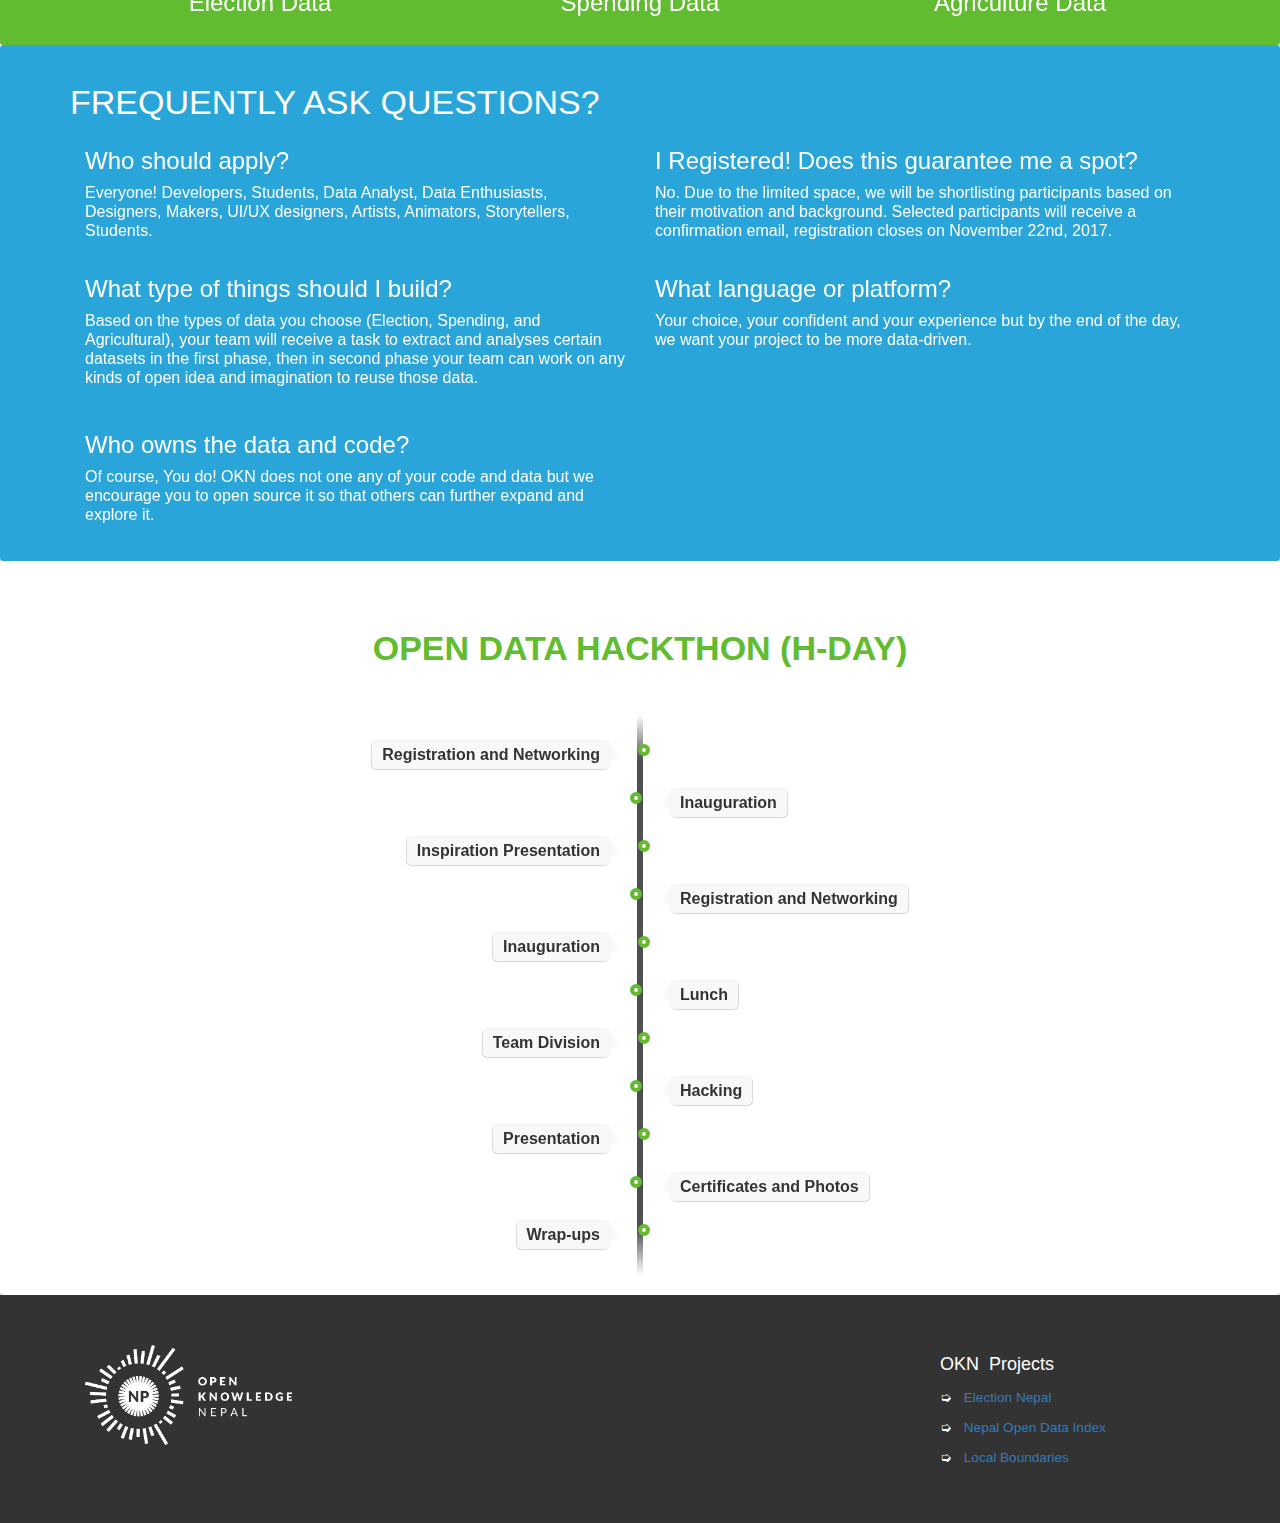
==== commit 0d330d78: "Merge branch 'master' into gh-pages" ====
--- a/hackathon/index.html
+++ b/hackathon/index.html
@@ -114,11 +114,14 @@
       <div class="col-sm-6">
         <h3>What language or platform?</h3>
         <p>Your choice, your confident and your experience but by the end of the day, we want your project to be more data-driven.</p>
+           <br>  <br>&nbsp; &nbsp; &nbsp;&nbsp; &nbsp; &nbsp;&nbsp; &nbsp;
+
+
       </div>
       <div class="col-sm-6">
         <h3>Who owns the data and code?</h3>
         <p>Of course, You do! OKN does not one any of your code and data but we encourage you to open source it so that others can further expand and explore it.</p>
-      </div>
+           </div>
     </div>
 
 
@@ -215,11 +218,10 @@
       <div class="col-sm-6">
       <img src="images/oknlogo-white.png" class="footer-logo">
       </div>
-      <div class="col-sm-6 text-center">
-        <h4 class="white">Open Knowledge Nepal<br></h4></div>
+
           <div class="col-md-3 pull-right">
-                <p class="address-bold-line" >OKN &nbsp;Projects&nbsp;</p>
-                <ul class="address small" style="list-style-type:square"> 
+                <h4 class="address-bold-line" >OKN &nbsp;Projects&nbsp;</h4>
+                <ul class="address small project" style="list-style-type:square"> 
                     <li>
                         <a href="http://electionnepal.org">Election Nepal</a>
                     </li>
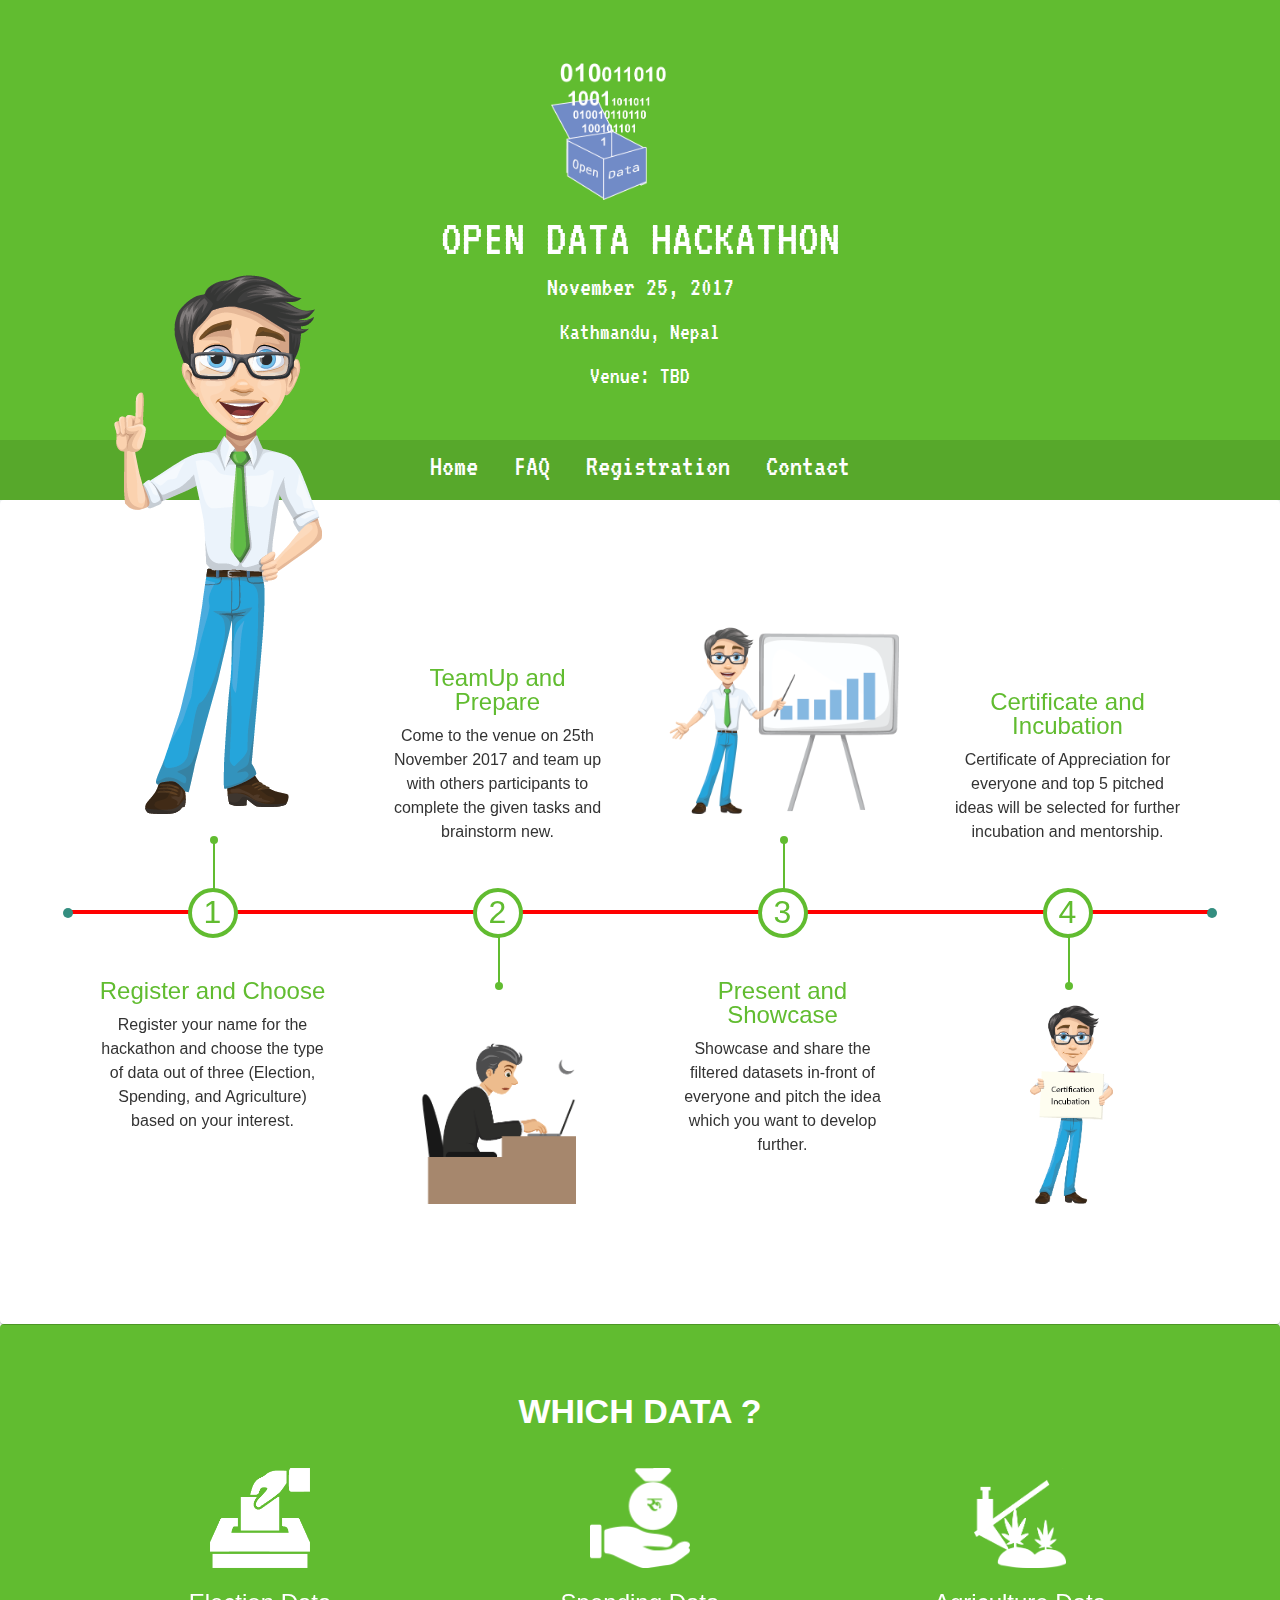
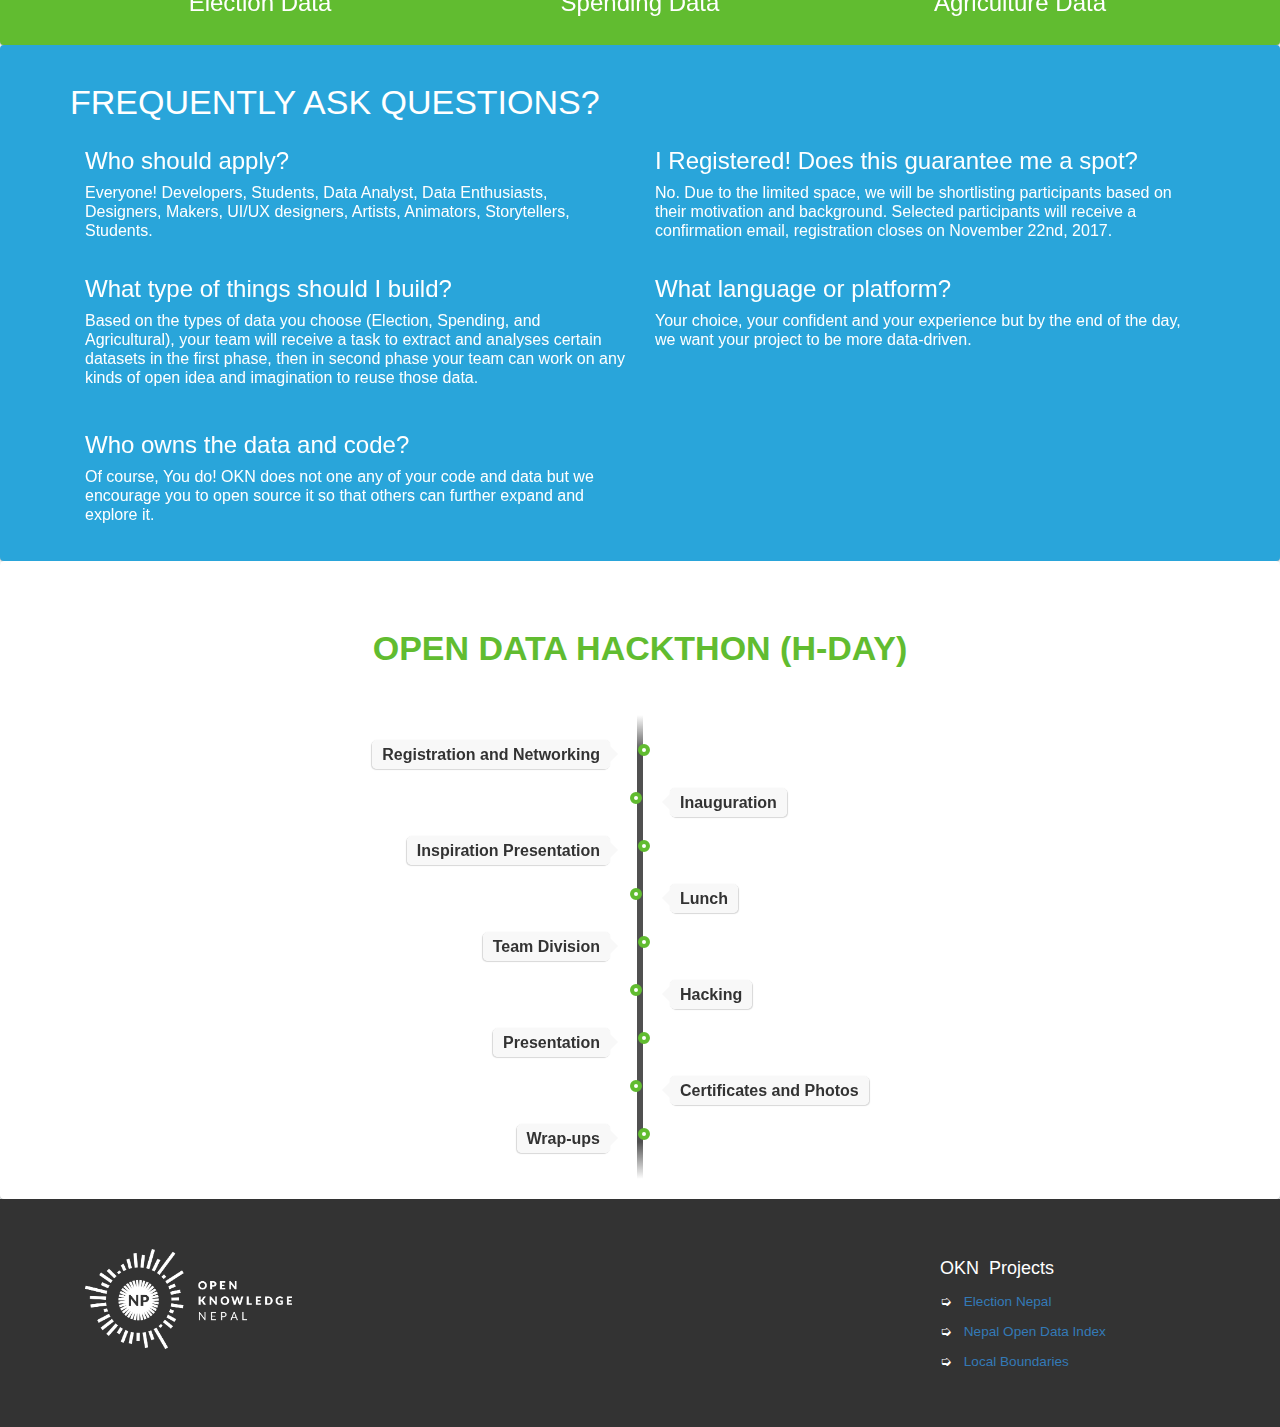
==== commit e92715b5: "Update index.html" ====
--- a/hackathon/index.html
+++ b/hackathon/index.html
@@ -2,7 +2,7 @@
 <html >
 <head>
   <meta charset="UTF-8">
-        <title> OKN | OPEN DATA HACKATHONE </title>
+        <title> OKN | OPEN DATA HACKATHON </title>
 
 
 
@@ -15,7 +15,7 @@
   
   <header>
     <img src="images/data.png" height="200px" ></img>
-    <h1>Open Data Hackathone</h1>
+    <h1>Open Data Hackathon</h1>
     <h2>November 25, 2017</h2>
     <h3>Kathmandu, Nepal</h3>
   <h3> Venue: TBD </h3>
@@ -156,27 +156,13 @@
     <li>
     <div class="direction-r">
       <div class="flag-wrapper">
-        <span class="flag">Registration and Networking</span>
+        <span class="flag">Lunch</span>
       </div>
     </div>
   </li>
     <li>
     <div class="direction-l">
       <div class="flag-wrapper">
-        <span class="flag">Inauguration</span>
-      </div>
-    </div>
-  </li>
-    <li>
-    <div class="direction-r">
-      <div class="flag-wrapper">
-        <span class="flag">Lunch</span>
-      </div>
-    </div>
-  </li>
-    <li>
-    <div class="direction-l">
-      <div class="flag-wrapper">
         <span class="flag">Team Division</span>
       </div>
     </div>
@@ -212,6 +198,49 @@
 </ul>
 
 </section>
+
+  <!--<div class="wrapper">-->
+    <!--<section id='steezy'>-->
+      <!--<h2> This is some steezy stuff</h2>-->
+      <!--<p>Lorem ipsum dolor sit amet, consectetur adipisicing elit. Harum enim sunt delectus, reiciendis omnis laudantium animi, et nulla quidem, aliquam aliquid. A consectetur deleniti voluptates eius neque, voluptate voluptatibus nostrum! Lorem ipsum dolor sit amet, consectetur adipisicing elit. Ex libero cupiditate deserunt earum, fuga, ab labore esse animi, nihil est tenetur non delectus perferendis. Maxime accusamus ea rem sint at!</p>-->
+
+      <!--<p>Lorem ipsum dolor sit amet, consectetur adipisicing elit. Harum enim sunt delectus, reiciendis omnis laudantium animi, et nulla quidem, aliquam aliquid. A consectetur deleniti voluptates eius neque, voluptate voluptatibus nostrum! Lorem ipsum dolor sit amet, consectetur adipisicing elit. A ut aspernatur omnis neque iusto. Veritatis rem ad atque optio perferendis. Dolorum qui consequatur, repellat soluta impedit porro totam molestiae sit.</p>-->
+
+      <!--<p>Lorem ipsum dolor sit amet, consectetur adipisicing elit. Harum enim sunt delectus, reiciendis omnis laudantium animi, et nulla quidem, aliquam aliquid. A consectetur deleniti voluptates eius neque, voluptate voluptatibus nostrum! Lorem ipsum dolor sit amet, consectetur adipisicing elit. Possimus iusto, omnis quas, rem minus cupiditate, sunt voluptates minima sint nemo ipsa itaque consequatur dolor, quam necessitatibus vitae. Quod, eaque, quam.</p>-->
+
+      <!--<p>Lorem ipsum dolor sit amet, consectetur adipisicing elit. Harum enim sunt delectus, reiciendis omnis laudantium animi, et nulla quidem, aliquam aliquid. A consectetur deleniti voluptates eius neque, voluptate voluptatibus nostrum!</p>-->
+
+      <!--<p>Lorem ipsum dolor sit amet, consectetur adipisicing elit. Harum enim sunt delectus, reiciendis omnis laudantium animi, et nulla quidem, aliquam aliquid. A consectetur deleniti voluptates eius neque, voluptate voluptatibus nostrum!</p>-->
+    <!--</section>-->
+
+    <!--<section id='real'>-->
+      <!--<h2> Keepin' it real</h2>-->
+      <!--<p>Lorem ipsum dolor sit amet, consectetur adipisicing elit. Harum enim sunt delectus, reiciendis omnis laudantium animi, et nulla quidem, aliquam aliquid. A consectetur deleniti voluptates eius neque, voluptate voluptatibus nostrum!</p>-->
+
+      <!--<p>Lorem ipsum dolor sit amet, consectetur adipisicing elit. Harum enim sunt delectus, reiciendis omnis laudantium animi, et nulla quidem, aliquam aliquid. A consectetur deleniti voluptates eius neque, voluptate voluptatibus nostrum!</p>-->
+
+      <!--<p>Lorem ipsum dolor sit amet, consectetur adipisicing elit. Harum enim sunt delectus, reiciendis omnis laudantium animi, et nulla quidem, aliquam aliquid. A consectetur deleniti voluptates eius neque, voluptate voluptatibus nostrum!</p>-->
+
+      <!--<p>Lorem ipsum dolor sit amet, consectetur adipisicing elit. Harum enim sunt delectus, reiciendis omnis laudantium animi, et nulla quidem, aliquam aliquid. A consectetur deleniti voluptates eius neque, voluptate voluptatibus nostrum!</p>-->
+
+      <!--<p>Lorem ipsum dolor sit amet, consectetur adipisicing elit. Harum enim sunt delectus, reiciendis omnis laudantium animi, et nulla quidem, aliquam aliquid. A consectetur deleniti voluptates eius neque, voluptate voluptatibus nostrum!</p>-->
+
+    <!--</section>-->
+
+    <!--<section id='big'>-->
+      <!--<h2>Go big, or go home</h2>-->
+      <!--<p>Lorem ipsum dolor sit amet, consectetur adipisicing elit. Harum enim sunt delectus, reiciendis omnis laudantium animi, et nulla quidem, aliquam aliquid. A consectetur deleniti voluptates eius neque, voluptate voluptatibus nostrum!</p>-->
+
+      <!--<p>Lorem ipsum dolor sit amet, consectetur adipisicing elit. Harum enim sunt delectus, reiciendis omnis laudantium animi, et nulla quidem, aliquam aliquid. A consectetur deleniti voluptates eius neque, voluptate voluptatibus nostrum!</p>-->
+
+      <!--<p>Lorem ipsum dolor sit amet, consectetur adipisicing elit. Harum enim sunt delectus, reiciendis omnis laudantium animi, et nulla quidem, aliquam aliquid. A consectetur deleniti voluptates eius neque, voluptate voluptatibus nostrum!</p>-->
+
+      <!--<p>Lorem ipsum dolor sit amet, consectetur adipisicing elit. Harum enim sunt delectus, reiciendis omnis laudantium animi, et nulla quidem, aliquam aliquid. A consectetur deleniti voluptates eius neque, voluptate voluptatibus nostrum!</p>-->
+
+      <!--<p>Lorem ipsum dolor sit amet, consectetur adipisicing elit. Harum enim sunt delectus, reiciendis omnis laudantium animi, et nulla quidem, aliquam aliquid. A consectetur deleniti voluptates eius neque, voluptate voluptatibus nostrum!</p>-->
+
+    <!--</section>-->
+  <!--</div>-->
 </body>
 <footer>
 <div class="container ">
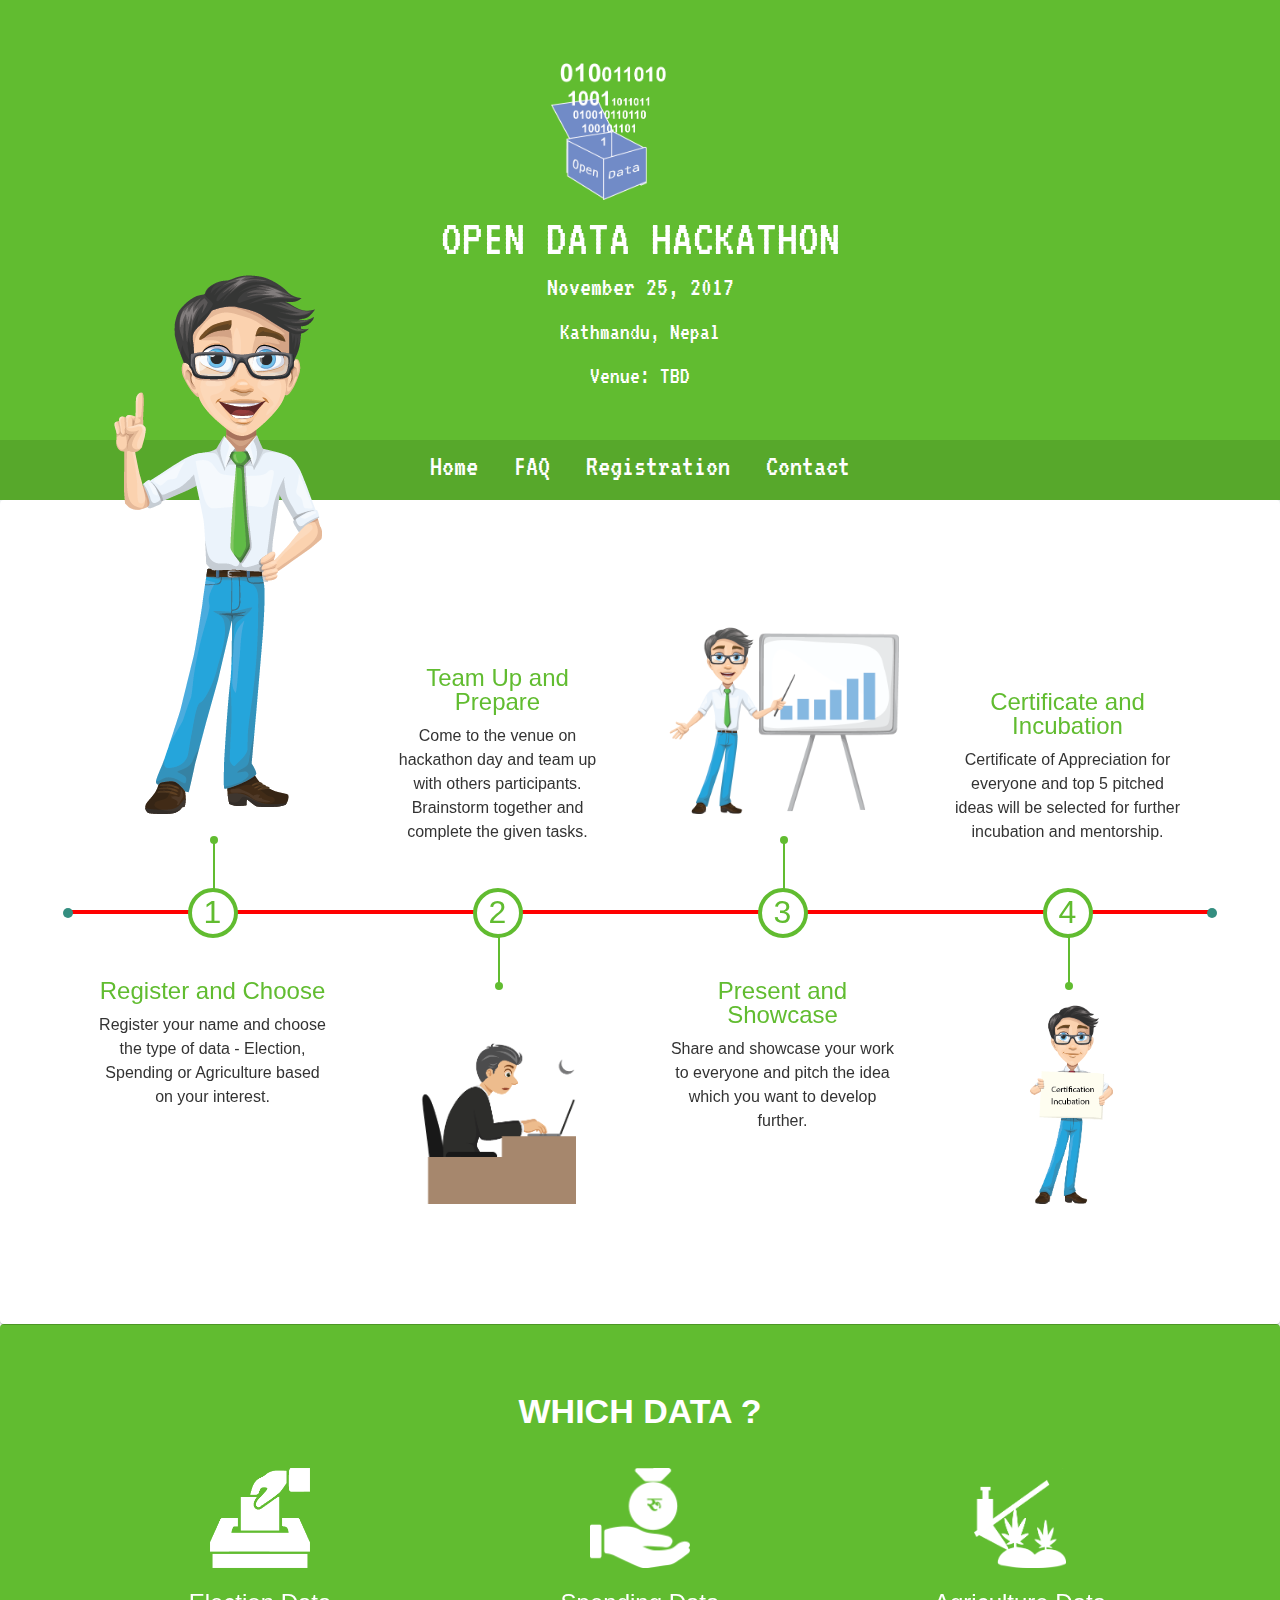
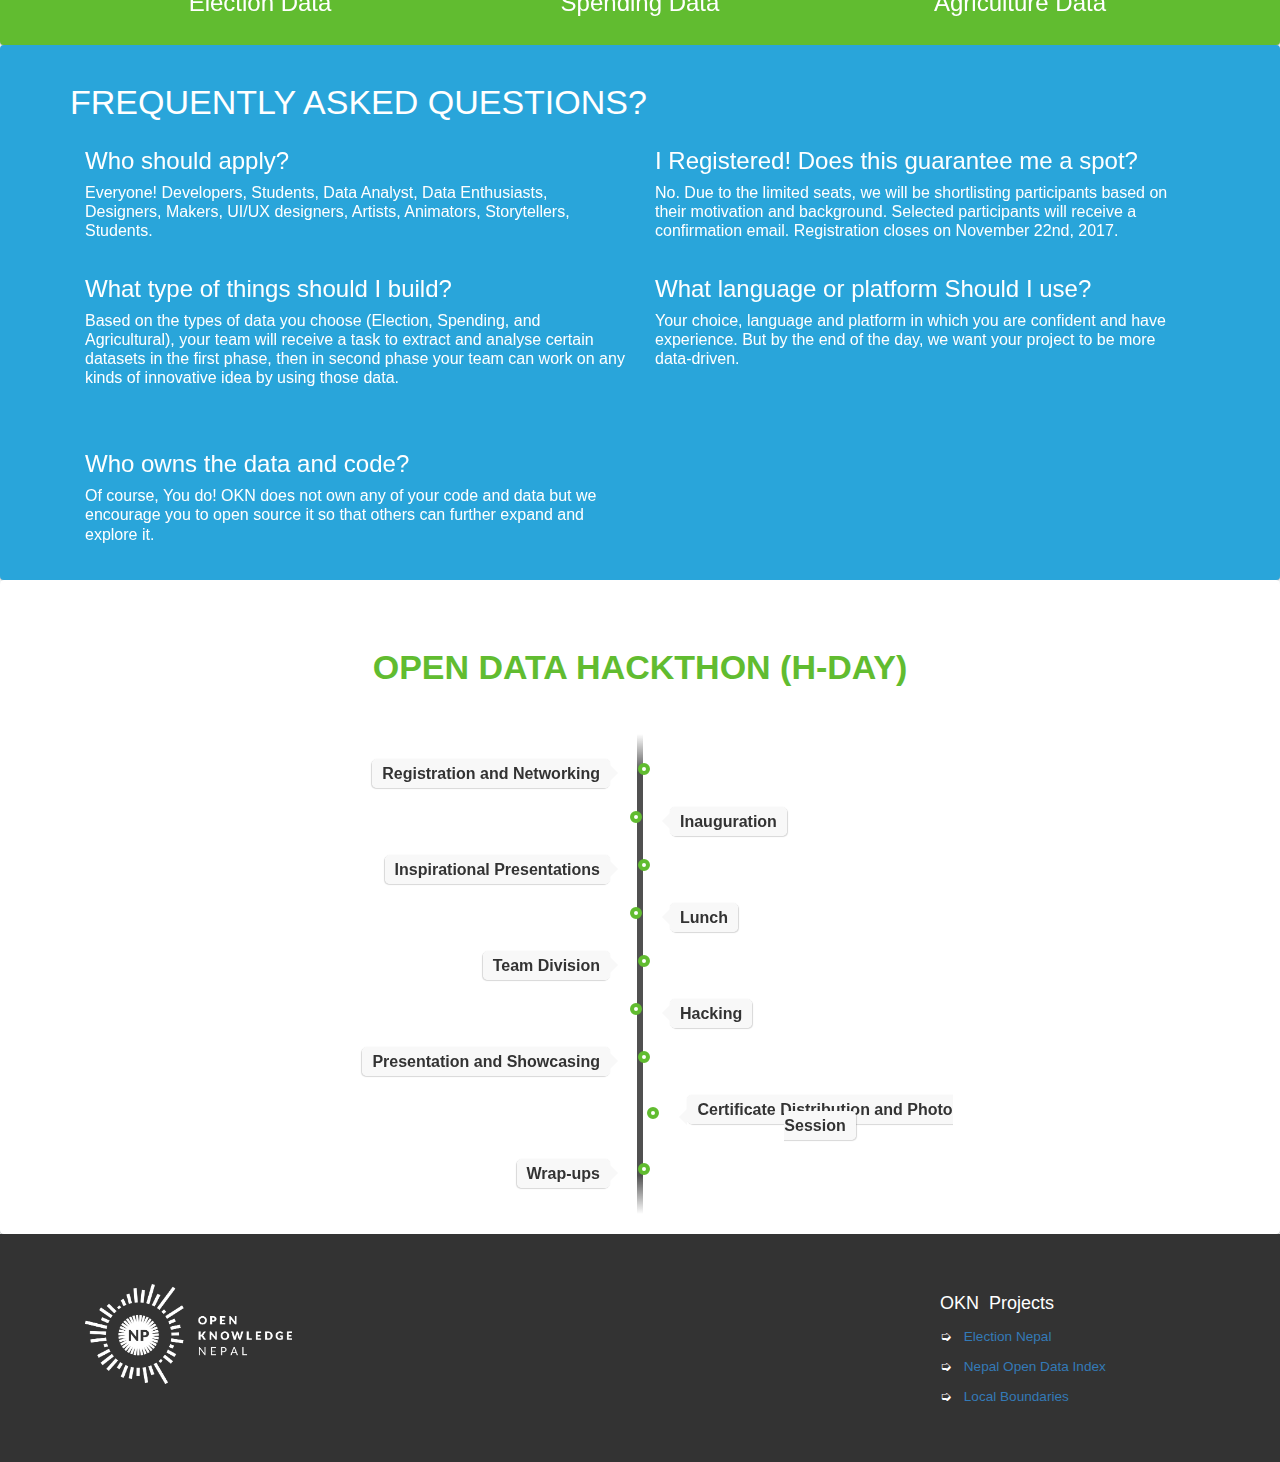
==== commit 2ec845f4: "Update index.html" ====
--- a/hackathon/index.html
+++ b/hackathon/index.html
@@ -36,7 +36,7 @@
           </div>
           <div class="ps-bot">
             <h3>Register and Choose</h3>
-            <p>Register your name for the hackathon and choose the type of data out of three (Election, Spending, and Agriculture) based on your interest.</p>
+            <p>Register your name and choose the type of data - Election, Spending or Agriculture based on your interest.</p>
           </div>
           <span class="ps-sp-top">1</span>
         </li>
@@ -45,8 +45,8 @@
             <img src="images/prepare.png" alt=""/ height="200px">
           </div>
           <div class="ps-top">
-            <h3>TeamUp and Prepare</h3>
-            <p>Come to the venue on 25th November 2017 and team up with others participants to complete the given tasks and brainstorm new.
+            <h3>Team Up and Prepare</h3>
+            <p>Come to the venue on hackathon day and team up with others participants. Brainstorm together and complete the given tasks.
             </p>
           </div>
           <span class="ps-sp-bot">2</span>
@@ -57,7 +57,7 @@
           </div>
           <div class="ps-bot">
             <h3>Present and Showcase</h3>
-            <p>Showcase and share the filtered datasets in-front of everyone and pitch the idea which you want to develop further.
+            <p>Share and showcase your work to everyone and pitch the idea which you want to develop further.
             </p>
           </div>
           <span class="ps-sp-top">3</span>
@@ -98,29 +98,29 @@
   </section>
   <section id="FAQ" class="section-blue">
     <div class="container ">
-      <h2 class="white">Frequently Ask Questions?</h2>
+      <h2 class="white">Frequently Asked Questions?</h2>
       <div class="col-sm-6">
       <h3>Who should apply?</h3>
         <p>Everyone! Developers, Students, Data Analyst, Data Enthusiasts, Designers, Makers, UI/UX designers, Artists, Animators, Storytellers, Students.</P>
       </div>
       <div class="col-sm-6">
        <h3>I Registered! Does this guarantee me a spot?</h3>
-        <p>No. Due to the limited space, we will be shortlisting participants based on their motivation and background. Selected participants will receive a confirmation email, registration closes on November 22nd, 2017.</P>
+        <p>No. Due to the limited seats, we will be shortlisting participants based on their motivation and background. Selected participants will receive a confirmation email. Registration closes on November 22nd, 2017.</P>
       </div>
       <div class="col-sm-6">
         <h3>What type of things should I build?</h3>
-        <p>Based on the types of data you choose (Election, Spending, and Agricultural), your team will receive a task to extract and analyses certain datasets in the first phase, then in second phase your team can work on any kinds of open idea and imagination to reuse those data.</p>
-      </div>
-      <div class="col-sm-6">
-        <h3>What language or platform?</h3>
-        <p>Your choice, your confident and your experience but by the end of the day, we want your project to be more data-driven.</p>
+        <p>Based on the types of data you choose (Election, Spending, and Agricultural), your team will receive a task to extract and analyse certain datasets in the first phase, then in second phase your team can work on any kinds of innovative idea by using those data.</p>
+      </div>
+      <div class="col-sm-6">
+        <h3>What language or platform Should I use?</h3>
+        <p>Your choice, language and platform in which you are confident and have experience. But by the end of the day, we want your project to be more data-driven.</p>
            <br>  <br>&nbsp; &nbsp; &nbsp;&nbsp; &nbsp; &nbsp;&nbsp; &nbsp;
 
 
       </div>
       <div class="col-sm-6">
         <h3>Who owns the data and code?</h3>
-        <p>Of course, You do! OKN does not one any of your code and data but we encourage you to open source it so that others can further expand and explore it.</p>
+        <p>Of course, You do! OKN does not own any of your code and data but we encourage you to open source it so that others can further expand and explore it.</p>
            </div>
     </div>
 
@@ -149,7 +149,7 @@
   <li>
     <div class="direction-l">
       <div class="flag-wrapper">
-        <span class="flag">Inspiration Presentation</span>
+        <span class="flag">Inspirational Presentations</span>
       </div>
     </div>
   </li>
@@ -177,14 +177,14 @@
   <li>
     <div class="direction-l">
       <div class="flag-wrapper">
-        <span class="flag">Presentation</span>
-      </div>
-    </div>
-  </li>
-  <li>
-    <div class="direction-r">
-      <div class="flag-wrapper">
-        <span class="flag">Certificates and Photos</span>
+        <span class="flag">Presentation and Showcasing</span>
+      </div>
+    </div>
+  </li>
+  <li>
+    <div class="direction-r">
+      <div class="flag-wrapper">
+        <span class="flag">Certificate Distribution and Photo Session</span>
       </div>
     </div>
   </li>
@@ -198,49 +198,6 @@
 </ul>
 
 </section>
-
-  <!--<div class="wrapper">-->
-    <!--<section id='steezy'>-->
-      <!--<h2> This is some steezy stuff</h2>-->
-      <!--<p>Lorem ipsum dolor sit amet, consectetur adipisicing elit. Harum enim sunt delectus, reiciendis omnis laudantium animi, et nulla quidem, aliquam aliquid. A consectetur deleniti voluptates eius neque, voluptate voluptatibus nostrum! Lorem ipsum dolor sit amet, consectetur adipisicing elit. Ex libero cupiditate deserunt earum, fuga, ab labore esse animi, nihil est tenetur non delectus perferendis. Maxime accusamus ea rem sint at!</p>-->
-
-      <!--<p>Lorem ipsum dolor sit amet, consectetur adipisicing elit. Harum enim sunt delectus, reiciendis omnis laudantium animi, et nulla quidem, aliquam aliquid. A consectetur deleniti voluptates eius neque, voluptate voluptatibus nostrum! Lorem ipsum dolor sit amet, consectetur adipisicing elit. A ut aspernatur omnis neque iusto. Veritatis rem ad atque optio perferendis. Dolorum qui consequatur, repellat soluta impedit porro totam molestiae sit.</p>-->
-
-      <!--<p>Lorem ipsum dolor sit amet, consectetur adipisicing elit. Harum enim sunt delectus, reiciendis omnis laudantium animi, et nulla quidem, aliquam aliquid. A consectetur deleniti voluptates eius neque, voluptate voluptatibus nostrum! Lorem ipsum dolor sit amet, consectetur adipisicing elit. Possimus iusto, omnis quas, rem minus cupiditate, sunt voluptates minima sint nemo ipsa itaque consequatur dolor, quam necessitatibus vitae. Quod, eaque, quam.</p>-->
-
-      <!--<p>Lorem ipsum dolor sit amet, consectetur adipisicing elit. Harum enim sunt delectus, reiciendis omnis laudantium animi, et nulla quidem, aliquam aliquid. A consectetur deleniti voluptates eius neque, voluptate voluptatibus nostrum!</p>-->
-
-      <!--<p>Lorem ipsum dolor sit amet, consectetur adipisicing elit. Harum enim sunt delectus, reiciendis omnis laudantium animi, et nulla quidem, aliquam aliquid. A consectetur deleniti voluptates eius neque, voluptate voluptatibus nostrum!</p>-->
-    <!--</section>-->
-
-    <!--<section id='real'>-->
-      <!--<h2> Keepin' it real</h2>-->
-      <!--<p>Lorem ipsum dolor sit amet, consectetur adipisicing elit. Harum enim sunt delectus, reiciendis omnis laudantium animi, et nulla quidem, aliquam aliquid. A consectetur deleniti voluptates eius neque, voluptate voluptatibus nostrum!</p>-->
-
-      <!--<p>Lorem ipsum dolor sit amet, consectetur adipisicing elit. Harum enim sunt delectus, reiciendis omnis laudantium animi, et nulla quidem, aliquam aliquid. A consectetur deleniti voluptates eius neque, voluptate voluptatibus nostrum!</p>-->
-
-      <!--<p>Lorem ipsum dolor sit amet, consectetur adipisicing elit. Harum enim sunt delectus, reiciendis omnis laudantium animi, et nulla quidem, aliquam aliquid. A consectetur deleniti voluptates eius neque, voluptate voluptatibus nostrum!</p>-->
-
-      <!--<p>Lorem ipsum dolor sit amet, consectetur adipisicing elit. Harum enim sunt delectus, reiciendis omnis laudantium animi, et nulla quidem, aliquam aliquid. A consectetur deleniti voluptates eius neque, voluptate voluptatibus nostrum!</p>-->
-
-      <!--<p>Lorem ipsum dolor sit amet, consectetur adipisicing elit. Harum enim sunt delectus, reiciendis omnis laudantium animi, et nulla quidem, aliquam aliquid. A consectetur deleniti voluptates eius neque, voluptate voluptatibus nostrum!</p>-->
-
-    <!--</section>-->
-
-    <!--<section id='big'>-->
-      <!--<h2>Go big, or go home</h2>-->
-      <!--<p>Lorem ipsum dolor sit amet, consectetur adipisicing elit. Harum enim sunt delectus, reiciendis omnis laudantium animi, et nulla quidem, aliquam aliquid. A consectetur deleniti voluptates eius neque, voluptate voluptatibus nostrum!</p>-->
-
-      <!--<p>Lorem ipsum dolor sit amet, consectetur adipisicing elit. Harum enim sunt delectus, reiciendis omnis laudantium animi, et nulla quidem, aliquam aliquid. A consectetur deleniti voluptates eius neque, voluptate voluptatibus nostrum!</p>-->
-
-      <!--<p>Lorem ipsum dolor sit amet, consectetur adipisicing elit. Harum enim sunt delectus, reiciendis omnis laudantium animi, et nulla quidem, aliquam aliquid. A consectetur deleniti voluptates eius neque, voluptate voluptatibus nostrum!</p>-->
-
-      <!--<p>Lorem ipsum dolor sit amet, consectetur adipisicing elit. Harum enim sunt delectus, reiciendis omnis laudantium animi, et nulla quidem, aliquam aliquid. A consectetur deleniti voluptates eius neque, voluptate voluptatibus nostrum!</p>-->
-
-      <!--<p>Lorem ipsum dolor sit amet, consectetur adipisicing elit. Harum enim sunt delectus, reiciendis omnis laudantium animi, et nulla quidem, aliquam aliquid. A consectetur deleniti voluptates eius neque, voluptate voluptatibus nostrum!</p>-->
-
-    <!--</section>-->
-  <!--</div>-->
 </body>
 <footer>
 <div class="container ">
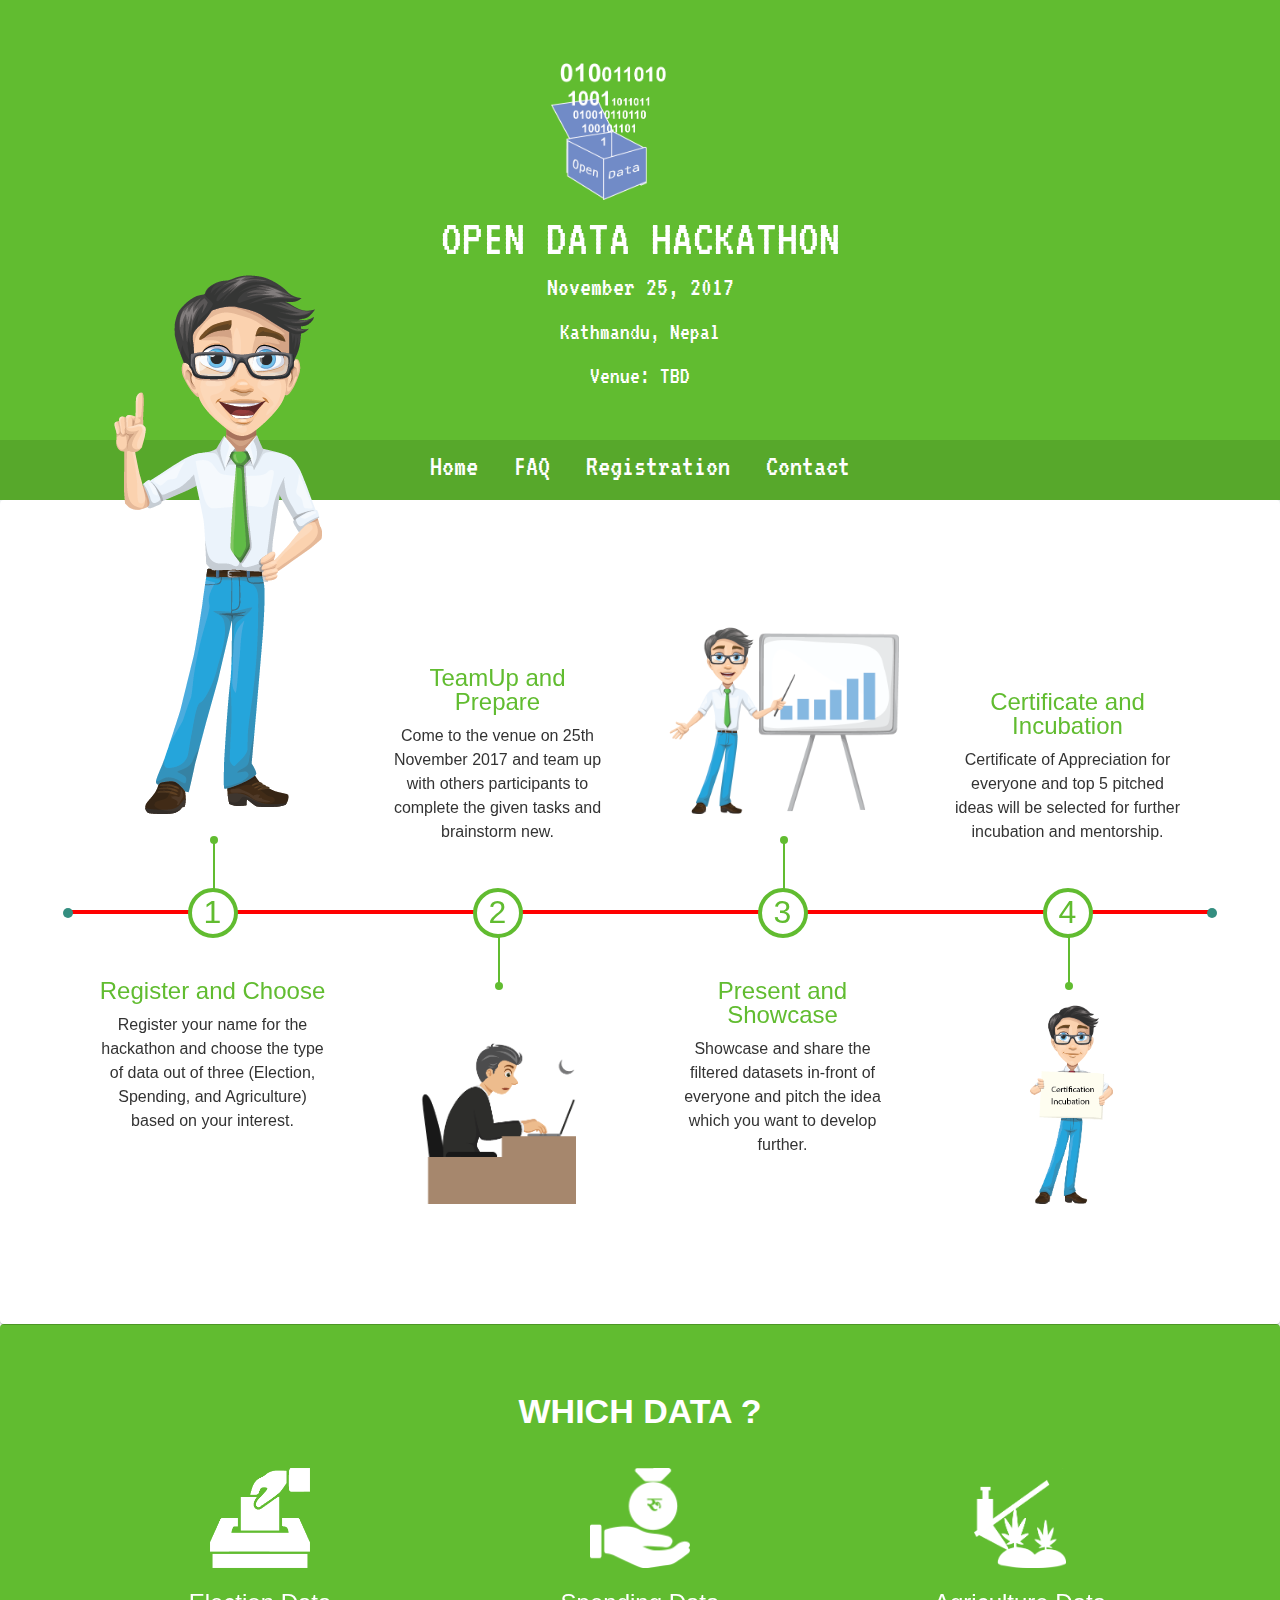
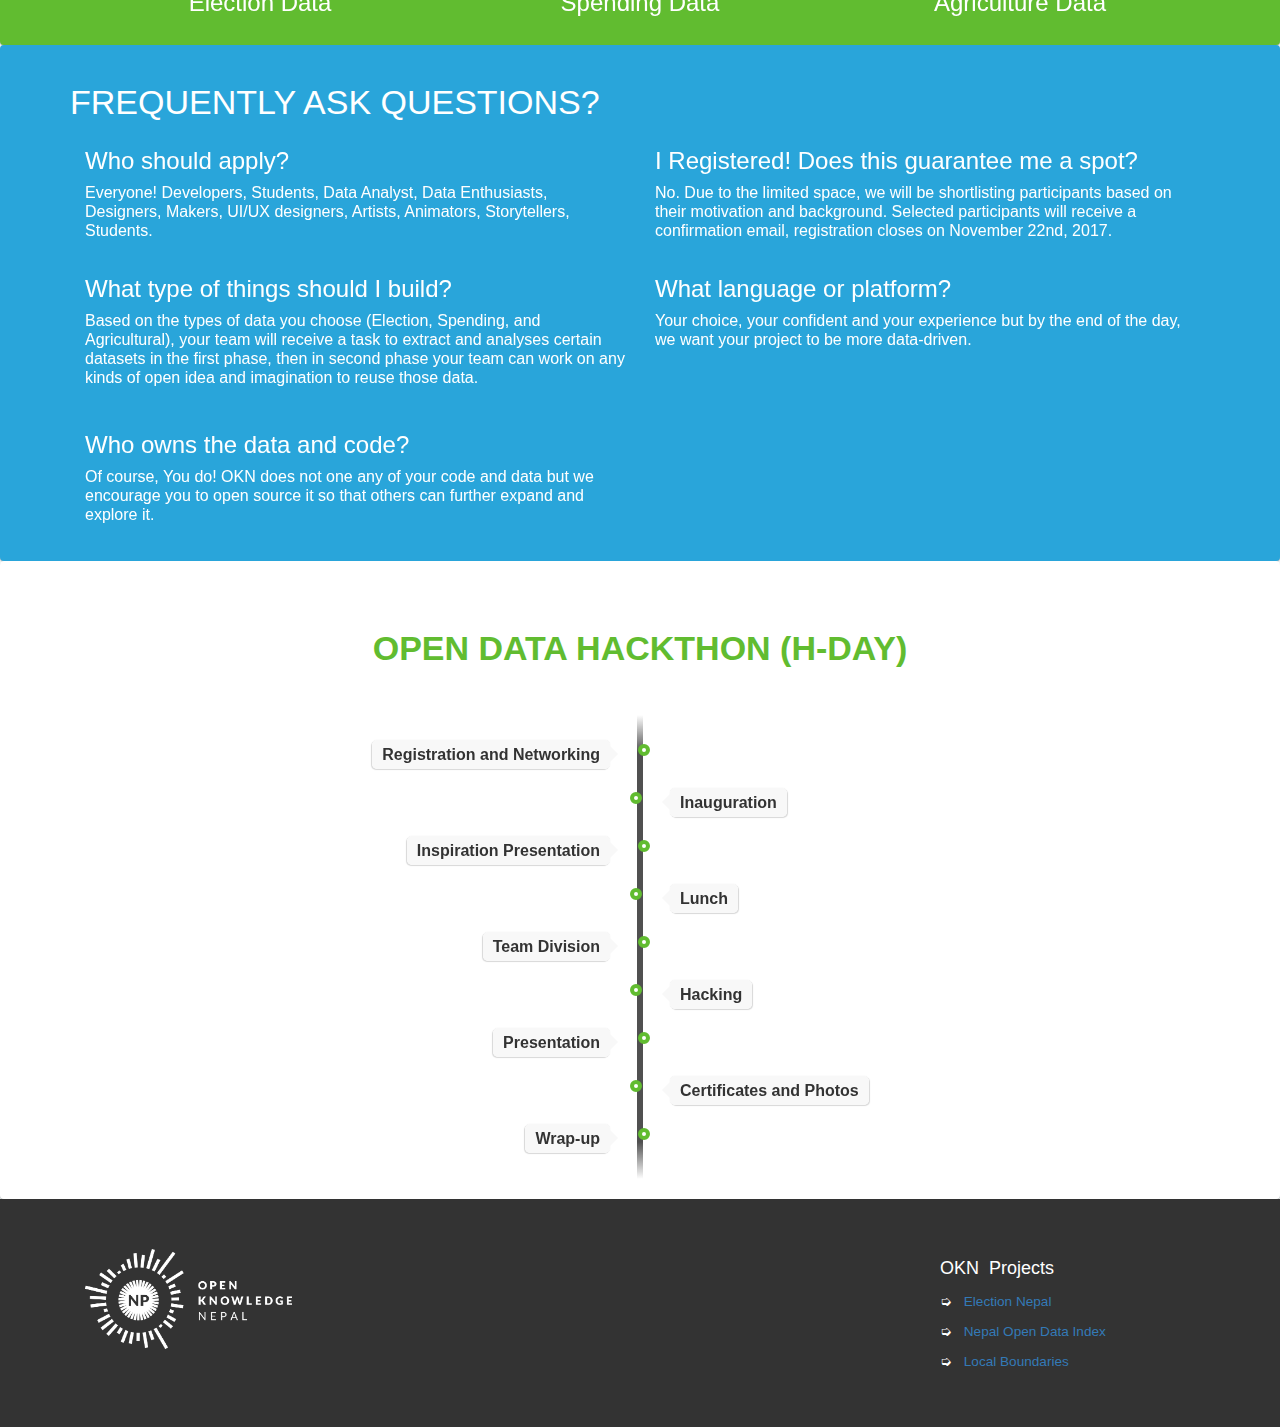
==== commit 0bce78d5: "Update index.html" ====
--- a/hackathon/index.html
+++ b/hackathon/index.html
@@ -36,7 +36,7 @@
           </div>
           <div class="ps-bot">
             <h3>Register and Choose</h3>
-            <p>Register your name and choose the type of data - Election, Spending or Agriculture based on your interest.</p>
+            <p>Register your name for the hackathon and choose the type of data out of three (Election, Spending, and Agriculture) based on your interest.</p>
           </div>
           <span class="ps-sp-top">1</span>
         </li>
@@ -45,8 +45,8 @@
             <img src="images/prepare.png" alt=""/ height="200px">
           </div>
           <div class="ps-top">
-            <h3>Team Up and Prepare</h3>
-            <p>Come to the venue on hackathon day and team up with others participants. Brainstorm together and complete the given tasks.
+            <h3>TeamUp and Prepare</h3>
+            <p>Come to the venue on 25th November 2017 and team up with others participants to complete the given tasks and brainstorm new.
             </p>
           </div>
           <span class="ps-sp-bot">2</span>
@@ -57,7 +57,7 @@
           </div>
           <div class="ps-bot">
             <h3>Present and Showcase</h3>
-            <p>Share and showcase your work to everyone and pitch the idea which you want to develop further.
+            <p>Showcase and share the filtered datasets in-front of everyone and pitch the idea which you want to develop further.
             </p>
           </div>
           <span class="ps-sp-top">3</span>
@@ -98,29 +98,29 @@
   </section>
   <section id="FAQ" class="section-blue">
     <div class="container ">
-      <h2 class="white">Frequently Asked Questions?</h2>
+      <h2 class="white">Frequently Ask Questions?</h2>
       <div class="col-sm-6">
       <h3>Who should apply?</h3>
         <p>Everyone! Developers, Students, Data Analyst, Data Enthusiasts, Designers, Makers, UI/UX designers, Artists, Animators, Storytellers, Students.</P>
       </div>
       <div class="col-sm-6">
        <h3>I Registered! Does this guarantee me a spot?</h3>
-        <p>No. Due to the limited seats, we will be shortlisting participants based on their motivation and background. Selected participants will receive a confirmation email. Registration closes on November 22nd, 2017.</P>
+        <p>No. Due to the limited space, we will be shortlisting participants based on their motivation and background. Selected participants will receive a confirmation email, registration closes on November 22nd, 2017.</P>
       </div>
       <div class="col-sm-6">
         <h3>What type of things should I build?</h3>
-        <p>Based on the types of data you choose (Election, Spending, and Agricultural), your team will receive a task to extract and analyse certain datasets in the first phase, then in second phase your team can work on any kinds of innovative idea by using those data.</p>
-      </div>
-      <div class="col-sm-6">
-        <h3>What language or platform Should I use?</h3>
-        <p>Your choice, language and platform in which you are confident and have experience. But by the end of the day, we want your project to be more data-driven.</p>
+        <p>Based on the types of data you choose (Election, Spending, and Agricultural), your team will receive a task to extract and analyses certain datasets in the first phase, then in second phase your team can work on any kinds of open idea and imagination to reuse those data.</p>
+      </div>
+      <div class="col-sm-6">
+        <h3>What language or platform?</h3>
+        <p>Your choice, your confident and your experience but by the end of the day, we want your project to be more data-driven.</p>
            <br>  <br>&nbsp; &nbsp; &nbsp;&nbsp; &nbsp; &nbsp;&nbsp; &nbsp;
 
 
       </div>
       <div class="col-sm-6">
         <h3>Who owns the data and code?</h3>
-        <p>Of course, You do! OKN does not own any of your code and data but we encourage you to open source it so that others can further expand and explore it.</p>
+        <p>Of course, You do! OKN does not one any of your code and data but we encourage you to open source it so that others can further expand and explore it.</p>
            </div>
     </div>
 
@@ -149,7 +149,7 @@
   <li>
     <div class="direction-l">
       <div class="flag-wrapper">
-        <span class="flag">Inspirational Presentations</span>
+        <span class="flag">Inspiration Presentation</span>
       </div>
     </div>
   </li>
@@ -177,27 +177,70 @@
   <li>
     <div class="direction-l">
       <div class="flag-wrapper">
-        <span class="flag">Presentation and Showcasing</span>
-      </div>
-    </div>
-  </li>
-  <li>
-    <div class="direction-r">
-      <div class="flag-wrapper">
-        <span class="flag">Certificate Distribution and Photo Session</span>
-      </div>
-    </div>
-  </li>
-  <li>
-    <div class="direction-l">
-      <div class="flag-wrapper">
-        <span class="flag">Wrap-ups</span>
+        <span class="flag">Presentation</span>
+      </div>
+    </div>
+  </li>
+  <li>
+    <div class="direction-r">
+      <div class="flag-wrapper">
+        <span class="flag">Certificates and Photos</span>
+      </div>
+    </div>
+  </li>
+  <li>
+    <div class="direction-l">
+      <div class="flag-wrapper">
+        <span class="flag">Wrap-up</span>
       </div>
     </div>
   </li>
 </ul>
 
 </section>
+
+  <!--<div class="wrapper">-->
+    <!--<section id='steezy'>-->
+      <!--<h2> This is some steezy stuff</h2>-->
+      <!--<p>Lorem ipsum dolor sit amet, consectetur adipisicing elit. Harum enim sunt delectus, reiciendis omnis laudantium animi, et nulla quidem, aliquam aliquid. A consectetur deleniti voluptates eius neque, voluptate voluptatibus nostrum! Lorem ipsum dolor sit amet, consectetur adipisicing elit. Ex libero cupiditate deserunt earum, fuga, ab labore esse animi, nihil est tenetur non delectus perferendis. Maxime accusamus ea rem sint at!</p>-->
+
+      <!--<p>Lorem ipsum dolor sit amet, consectetur adipisicing elit. Harum enim sunt delectus, reiciendis omnis laudantium animi, et nulla quidem, aliquam aliquid. A consectetur deleniti voluptates eius neque, voluptate voluptatibus nostrum! Lorem ipsum dolor sit amet, consectetur adipisicing elit. A ut aspernatur omnis neque iusto. Veritatis rem ad atque optio perferendis. Dolorum qui consequatur, repellat soluta impedit porro totam molestiae sit.</p>-->
+
+      <!--<p>Lorem ipsum dolor sit amet, consectetur adipisicing elit. Harum enim sunt delectus, reiciendis omnis laudantium animi, et nulla quidem, aliquam aliquid. A consectetur deleniti voluptates eius neque, voluptate voluptatibus nostrum! Lorem ipsum dolor sit amet, consectetur adipisicing elit. Possimus iusto, omnis quas, rem minus cupiditate, sunt voluptates minima sint nemo ipsa itaque consequatur dolor, quam necessitatibus vitae. Quod, eaque, quam.</p>-->
+
+      <!--<p>Lorem ipsum dolor sit amet, consectetur adipisicing elit. Harum enim sunt delectus, reiciendis omnis laudantium animi, et nulla quidem, aliquam aliquid. A consectetur deleniti voluptates eius neque, voluptate voluptatibus nostrum!</p>-->
+
+      <!--<p>Lorem ipsum dolor sit amet, consectetur adipisicing elit. Harum enim sunt delectus, reiciendis omnis laudantium animi, et nulla quidem, aliquam aliquid. A consectetur deleniti voluptates eius neque, voluptate voluptatibus nostrum!</p>-->
+    <!--</section>-->
+
+    <!--<section id='real'>-->
+      <!--<h2> Keepin' it real</h2>-->
+      <!--<p>Lorem ipsum dolor sit amet, consectetur adipisicing elit. Harum enim sunt delectus, reiciendis omnis laudantium animi, et nulla quidem, aliquam aliquid. A consectetur deleniti voluptates eius neque, voluptate voluptatibus nostrum!</p>-->
+
+      <!--<p>Lorem ipsum dolor sit amet, consectetur adipisicing elit. Harum enim sunt delectus, reiciendis omnis laudantium animi, et nulla quidem, aliquam aliquid. A consectetur deleniti voluptates eius neque, voluptate voluptatibus nostrum!</p>-->
+
+      <!--<p>Lorem ipsum dolor sit amet, consectetur adipisicing elit. Harum enim sunt delectus, reiciendis omnis laudantium animi, et nulla quidem, aliquam aliquid. A consectetur deleniti voluptates eius neque, voluptate voluptatibus nostrum!</p>-->
+
+      <!--<p>Lorem ipsum dolor sit amet, consectetur adipisicing elit. Harum enim sunt delectus, reiciendis omnis laudantium animi, et nulla quidem, aliquam aliquid. A consectetur deleniti voluptates eius neque, voluptate voluptatibus nostrum!</p>-->
+
+      <!--<p>Lorem ipsum dolor sit amet, consectetur adipisicing elit. Harum enim sunt delectus, reiciendis omnis laudantium animi, et nulla quidem, aliquam aliquid. A consectetur deleniti voluptates eius neque, voluptate voluptatibus nostrum!</p>-->
+
+    <!--</section>-->
+
+    <!--<section id='big'>-->
+      <!--<h2>Go big, or go home</h2>-->
+      <!--<p>Lorem ipsum dolor sit amet, consectetur adipisicing elit. Harum enim sunt delectus, reiciendis omnis laudantium animi, et nulla quidem, aliquam aliquid. A consectetur deleniti voluptates eius neque, voluptate voluptatibus nostrum!</p>-->
+
+      <!--<p>Lorem ipsum dolor sit amet, consectetur adipisicing elit. Harum enim sunt delectus, reiciendis omnis laudantium animi, et nulla quidem, aliquam aliquid. A consectetur deleniti voluptates eius neque, voluptate voluptatibus nostrum!</p>-->
+
+      <!--<p>Lorem ipsum dolor sit amet, consectetur adipisicing elit. Harum enim sunt delectus, reiciendis omnis laudantium animi, et nulla quidem, aliquam aliquid. A consectetur deleniti voluptates eius neque, voluptate voluptatibus nostrum!</p>-->
+
+      <!--<p>Lorem ipsum dolor sit amet, consectetur adipisicing elit. Harum enim sunt delectus, reiciendis omnis laudantium animi, et nulla quidem, aliquam aliquid. A consectetur deleniti voluptates eius neque, voluptate voluptatibus nostrum!</p>-->
+
+      <!--<p>Lorem ipsum dolor sit amet, consectetur adipisicing elit. Harum enim sunt delectus, reiciendis omnis laudantium animi, et nulla quidem, aliquam aliquid. A consectetur deleniti voluptates eius neque, voluptate voluptatibus nostrum!</p>-->
+
+    <!--</section>-->
+  <!--</div>-->
 </body>
 <footer>
 <div class="container ">
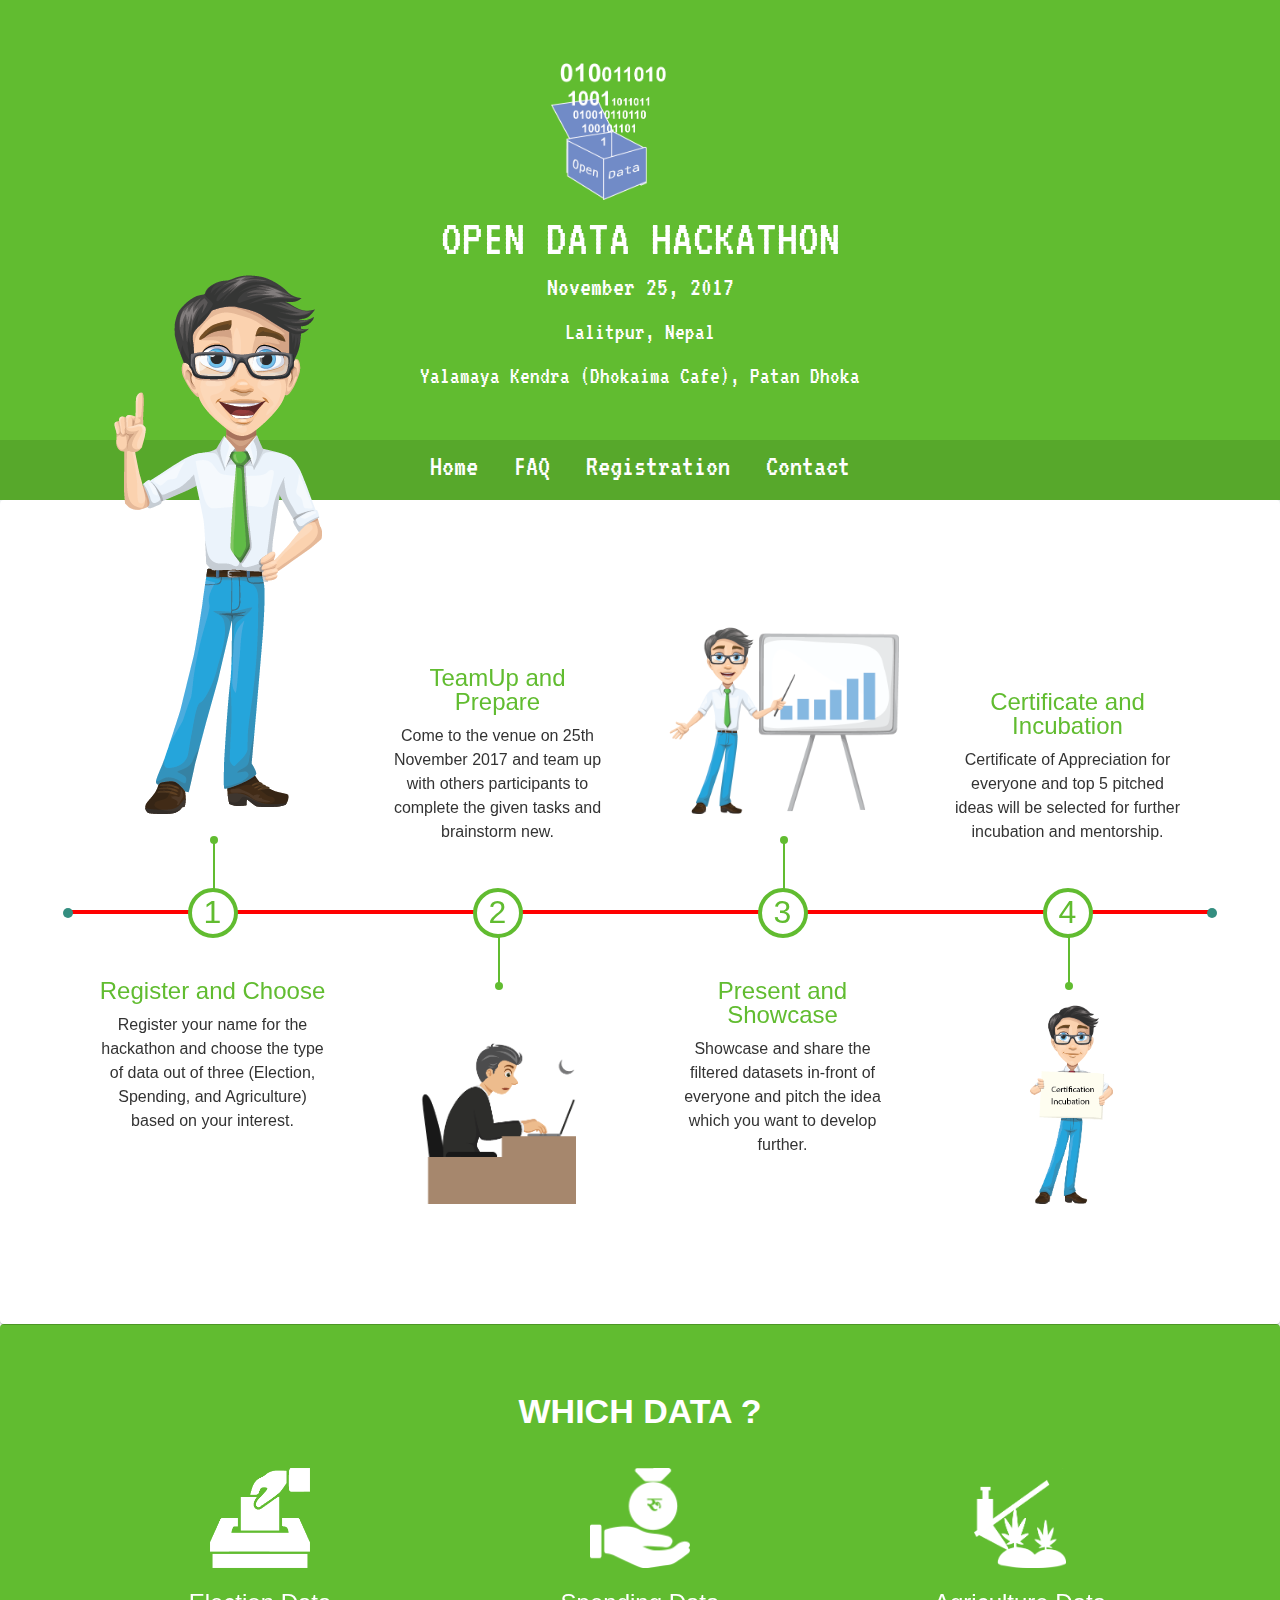
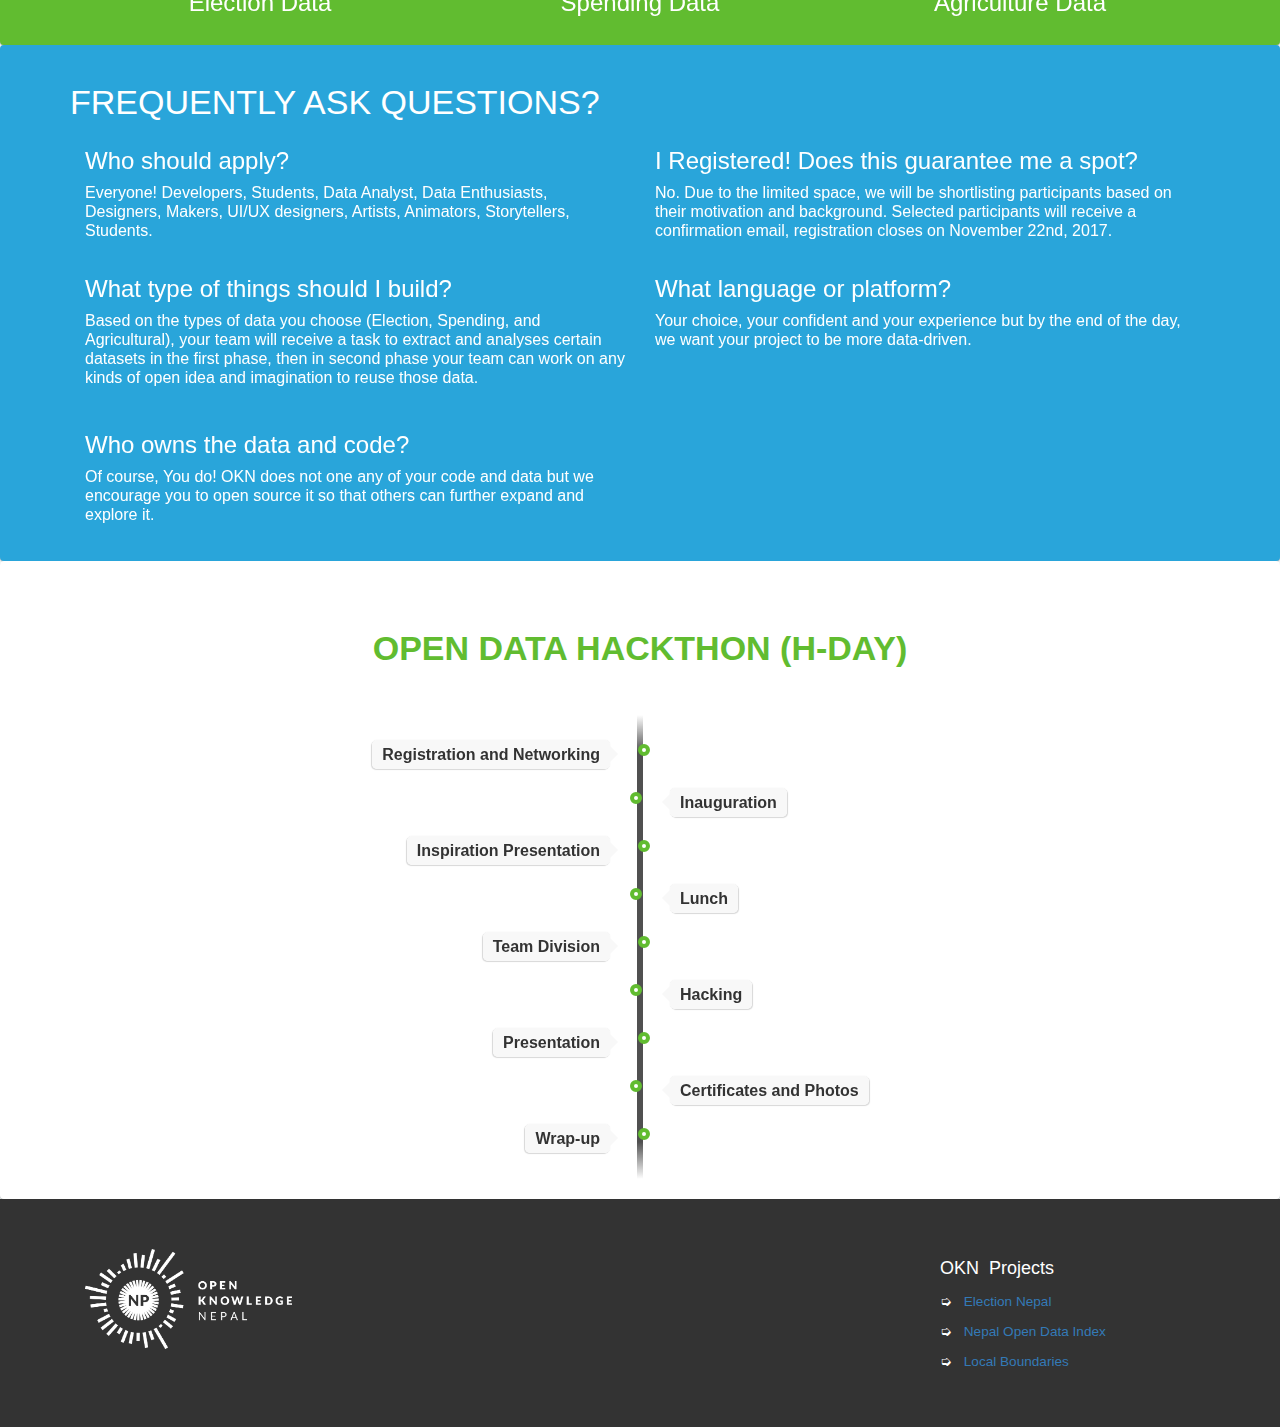
==== commit 59c2c5cf: "venue update" ====
--- a/hackathon/index.html
+++ b/hackathon/index.html
@@ -17,8 +17,8 @@
     <img src="images/data.png" height="200px" ></img>
     <h1>Open Data Hackathon</h1>
     <h2>November 25, 2017</h2>
-    <h3>Kathmandu, Nepal</h3>
-  <h3> Venue: TBD </h3>
+    <h3>Lalitpur, Nepal</h3>
+  <h3> Yalamaya Kendra (Dhokaima Cafe), Patan Dhoka </h3>
     <nav>
       <a href="http://odap.oknp.org">Home</a>
       <a href="#FAQ">FAQ</a>
